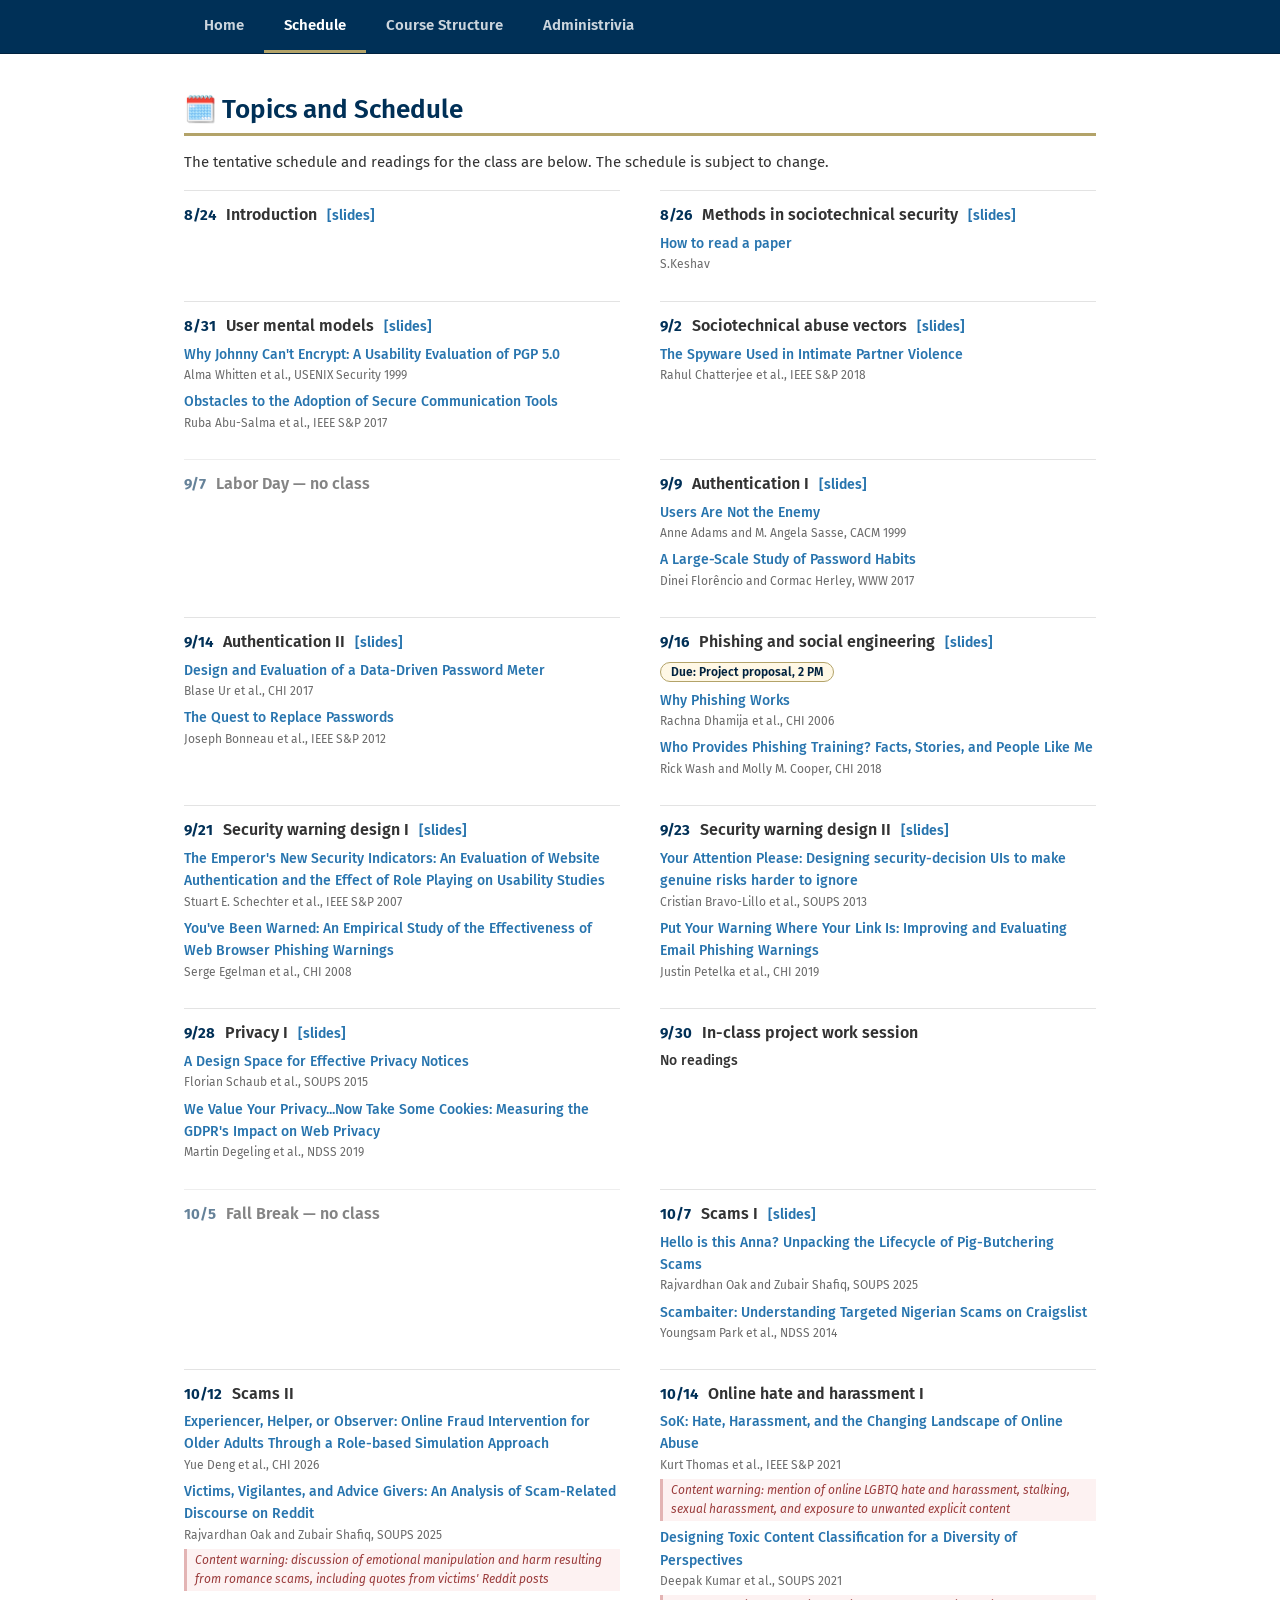
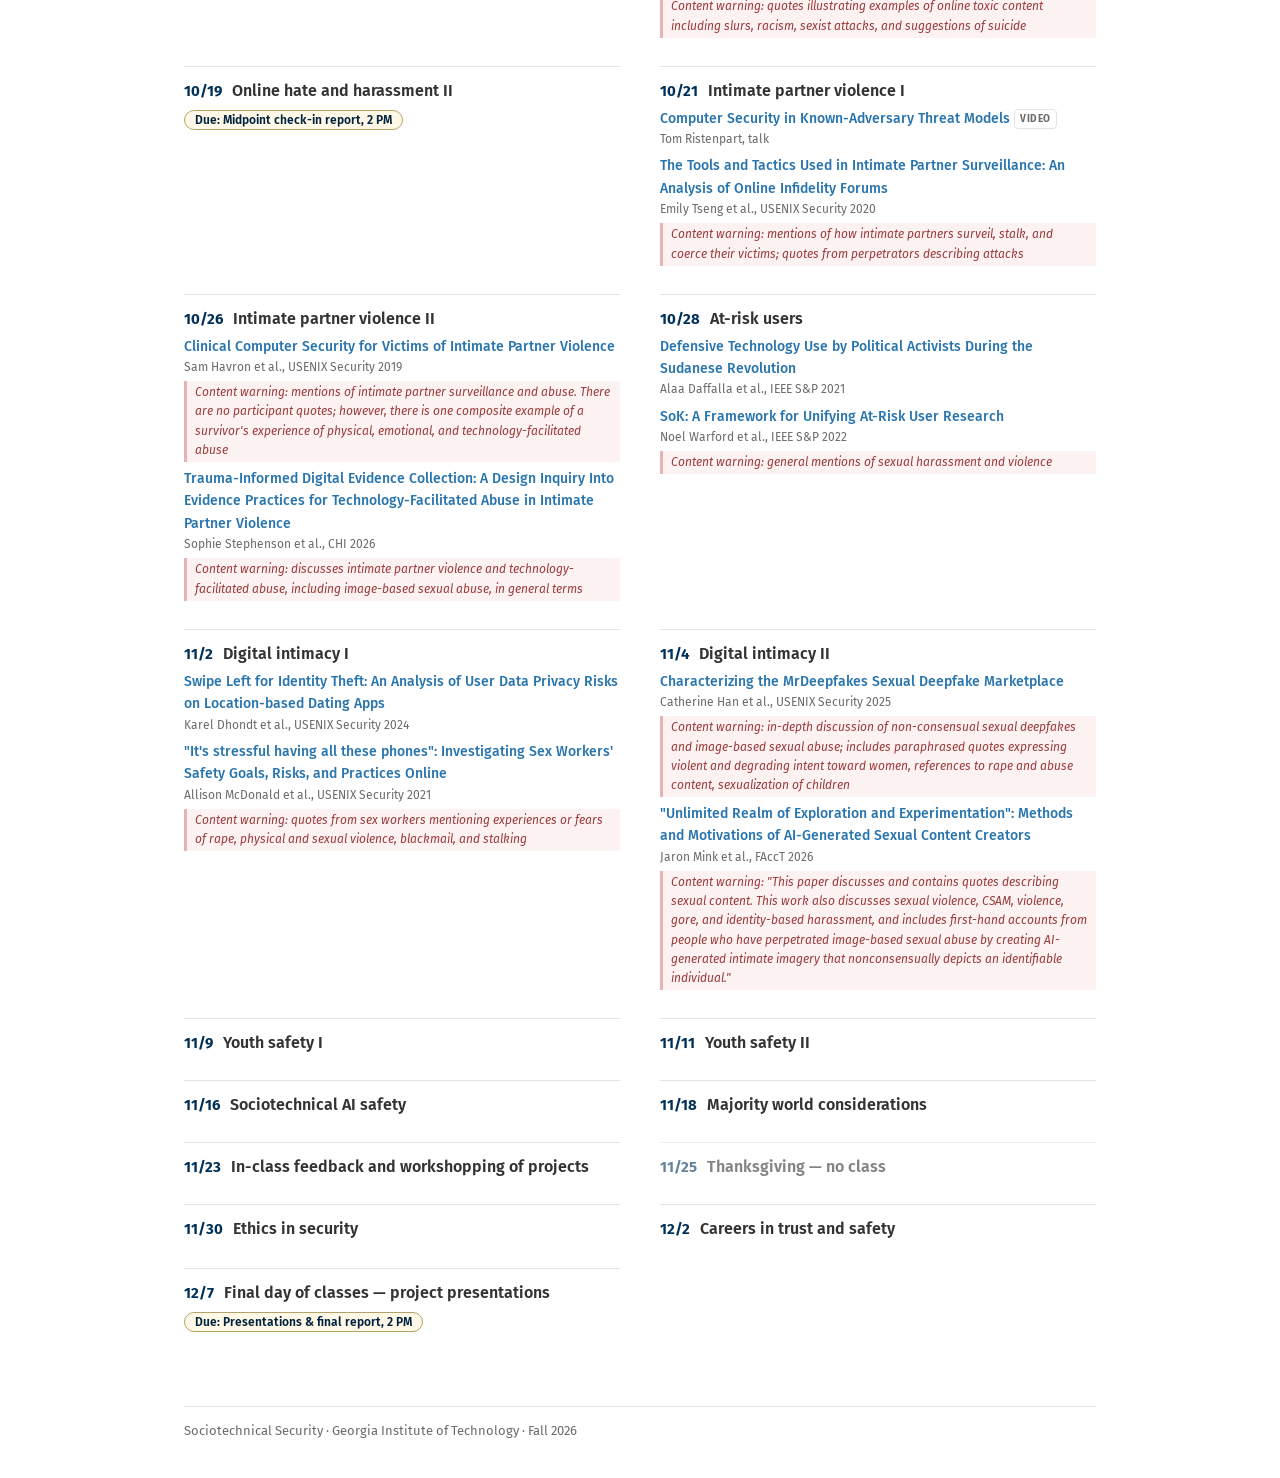
==== schedule.html @ 23e9b512 "content warnings" ====
<!DOCTYPE html>
<html lang="en">
<head>
  <meta charset="utf-8">
  <meta name="viewport" content="width=device-width, initial-scale=1, shrink-to-fit=no">
  <link rel="preconnect" href="https://fonts.googleapis.com">
  <link href="https://fonts.googleapis.com/css?family=Fira+Sans:300,400,500,600,700" rel="stylesheet">
  <link rel="stylesheet" href="css/style.css">
  <title>Schedule — Sociotechnical Security</title>
</head>
<body>

  <nav class="toolbar">
    <div class="toolbar-inner">
      <a class="tab" href="index.html">Home</a>
      <a class="tab active" href="schedule.html">Schedule</a>
      <a class="tab" href="structure.html">Course Structure</a>
      <a class="tab" href="admin.html">Administrivia</a>
    </div>
  </nav>

  <div class="container">

    <h2>🗓️ Topics and Schedule</h2>
    <p>The tentative schedule and readings for the class are below. The schedule is subject to change.</p>

    <div class="schedule">

      <div class="day">
        <div class="day-header">
          <span class="day-date">8/24</span>
          <span class="day-topic">Introduction</span>
          <a class="slides-link" href="resources/slides/lecture1.pdf">[slides]</a>
        </div>
      </div>

      <div class="day">
        <div class="day-header">
          <span class="day-date">8/26</span>
          <span class="day-topic">Methods in sociotechnical security</span>
          <a class="slides-link" href="resources/slides/lecture2.pdf">[slides]</a>
        </div>
        <div class="reading">
          <p class="reading-title"><a href="https://web.stanford.edu/class/ee384m/Handouts/HowtoReadPaper.pdf">How to read a paper</a></p>
          <p class="reading-cite">S.Keshav</p>
        </div>
      </div>

      <div class="day">
        <div class="day-header">
          <span class="day-date">8/31</span>
          <span class="day-topic">User mental models</span>
          <a class="slides-link" href="resources/slides/lecture3.pdf">[slides]</a>
        </div>
        <div class="reading">
          <p class="reading-title"><a href = "https://www.usenix.org/legacy/events/sec99/full_papers/whitten/whitten_html/index.html">Why Johnny Can't Encrypt: A Usability Evaluation of PGP 5.0</a></p>
          <p class="reading-cite">Alma Whitten et al., USENIX Security 1999</p>
          <p class="reading-title"><a href="https://drive.google.com/file/d/1Dnenh4H2MJo-rdYOxteq2XGMi3TYXBfo/view?usp=drive_link">Obstacles to the Adoption of Secure Communication Tools</a></p>
          <p class="reading-cite">Ruba Abu-Salma et al., IEEE S&amp;P 2017</p>
          <!-- <p class="reading-title">Digital Technologies and Intimate Partner Violence: A Qualitative Analysis with Multiple Stakeholders</p>
          <p class="reading-cite">Diana Freed et al., CSCW 2017</p>
          <p class="reading-title">The Spyware Used in Intimate Partner Violence</p>
          <p class="reading-cite">Rahul Chatterjee et al., IEEE S&amp;P 2018</p> -->
        </div>
      </div>

      <div class="day">
        <div class="day-header">
          <span class="day-date">9/2</span>
          <span class="day-topic">Sociotechnical abuse vectors</span>
          <a class="slides-link" href="resources/slides/lecture4.pdf">[slides]</a>
        </div>
        <div class="reading">
          <p class="reading-title"><a href="https://pages.cs.wisc.edu/~chatterjee/papers/oakland18-ipvspyware.pdf">The Spyware Used in Intimate Partner Violence</a></p>
          <p class="reading-cite">Rahul Chatterjee et al., IEEE S&amp;P 2018</p>
          <!-- <p class="reading-title"><span class="optional-tag">Optional</span>Digital Technologies and Intimate Partner Violence: A Qualitative Analysis with Multiple Stakeholders</p>
          <p class="reading-cite">Diana Freed et al., CSCW 2017</p>
          <p class="reading-title"><span class="optional-tag">Optional</span>Placeholder Paper Title Goes Here</p>
          <p class="reading-cite">Author et al., Venue Year</p> -->
        </div>
      </div>

      <div class="day no-class">
        <div class="day-header">
          <span class="day-date">9/7</span>
          <span class="day-topic">Labor Day — no class</span>
        </div>
      </div>

      <div class="day">
        <div class="day-header">
          <span class="day-date">9/9</span>
          <span class="day-topic">Authentication I</span>
          <a class="slides-link" href="resources/slides/lecture5.pdf">[slides]</a>
        </div>
        <div class="reading">
          <p class="reading-title"><a href="https://discovery.ucl.ac.uk/id/eprint/20247/2/CACM%20FINAL.pdf">Users Are Not the Enemy</a></p>
          <p class="reading-cite">Anne Adams and M. Angela Sasse, CACM 1999</p>
          <p class="reading-title"><a href="https://drive.google.com/file/d/1KPTKxH3aS5FQrpQNEjyBHMF7d9QQlbf6/view?usp=sharing">A Large-Scale Study of Password Habits</a></p>
          <p class="reading-cite">Dinei Florêncio and Cormac Herley, WWW 2017</p>
        </div>
      </div>

      <div class="day">
        <div class="day-header">
          <span class="day-date">9/14</span>
          <span class="day-topic">Authentication II</span>
          <a class="slides-link" href="resources/slides/lecture6.pdf">[slides]</a>
        </div>
        <div class="reading">
          <p class="reading-title"><a href="https://drive.google.com/file/d/1sx40F_p-o_2YEDMJNhZ9s20k1vQdvZSP/view?usp=drive_link">Design and Evaluation of a Data-Driven Password Meter</a></p>
          <p class="reading-cite">Blase Ur et al., CHI 2017</p>
          <p class="reading-title"><a href="https://www.cl.cam.ac.uk/~fms27/papers/2012-BonneauHerOorSta-password.pdf">The Quest to Replace Passwords</a></p>
          <p class="reading-cite">Joseph Bonneau et al., IEEE S&amp;P 2012</p>
        </div>
      </div>

      <div class="day">
        <div class="day-header">
          <span class="day-date">9/16</span>
          <span class="day-topic">Phishing and social engineering</span>
          <a class="slides-link" href="resources/slides/lecture7.pdf">[slides]</a>
        </div>
        <span class="day-due">Due: Project proposal, 2 PM</span>
        <div class="reading">
          <p class="reading-title"><a href="https://css.csail.mit.edu/6.858/2018/readings/why_phishing_works.pdf">Why Phishing Works</a></p>
          <p class="reading-cite">Rachna Dhamija et al., CHI 2006</p>
          <p class="reading-title"><a href="https://rickwash.com/papers/phishing-stories.pdf">Who Provides Phishing Training? Facts, Stories, and People Like Me</a></p>
          <p class="reading-cite">Rick Wash and Molly M. Cooper, CHI 2018</p>
        </div>
      </div>

      <div class="day">
        <div class="day-header">
          <span class="day-date">9/21</span>
          <span class="day-topic">Security warning design I</span>
          <a class="slides-link" href="resources/slides/lecture8.pdf">[slides]</a>
        </div>
        <div class="reading">
          <p class="reading-title"><a href="https://commerce.net/wp-content/uploads/2012/04/The%20Emperors_New_Security_Indicators.pdf">The Emperor's New Security Indicators: An Evaluation of Website Authentication and the Effect of Role Playing on Usability Studies</a></p>
          <p class="reading-cite">Stuart E. Schechter et al., IEEE S&amp;P 2007</p>
          <p class="reading-title"><a href="https://www.cs.cmu.edu/~jasonh/publications/chi2008-active-warnings-study-final.pdf">You've Been Warned: An Empirical Study of the Effectiveness of Web Browser Phishing Warnings</a></p>
          <p class="reading-cite">Serge Egelman et al., CHI 2008</p>
        </div>
      </div>

      <div class="day">
        <div class="day-header">
          <span class="day-date">9/23</span>
          <span class="day-topic">Security warning design II</span>
          <a class="slides-link" href="resources/slides/lecture9.pdf">[slides]</a>
        </div>
        <div class="reading">
          <p class="reading-title"><a href="https://saranga.me/pubs/bravosoups2013.pdf">Your Attention Please: Designing security-decision UIs to make genuine risks harder to ignore</a></p>
          <p class="reading-cite">Cristian Bravo-Lillo et al., SOUPS 2013</p>
          <p class="reading-title"><a href="https://yixinzou.github.io/publications/pdf/chi2019-petelka.pdf">Put Your Warning Where Your Link Is: Improving and Evaluating Email Phishing Warnings</a></p>
          <p class="reading-cite">Justin Petelka et al., CHI 2019</p>
        </div>
      </div>

      <div class="day">
        <div class="day-header">
          <span class="day-date">9/28</span>
          <span class="day-topic">Privacy I</span>
          <a class="slides-link" href="resources/slides/lecture10.pdf">[slides]</a>
        </div>
        <div class="reading">
          <p class="reading-title"><a href="https://www.usenix.org/system/files/conference/soups2015/soups15-paper-schaub.pdf">A Design Space for Effective Privacy Notices</a></p>
          <p class="reading-cite">Florian Schaub et al., SOUPS 2015</p>
          <p class="reading-title"><a href="https://arxiv.org/pdf/1808.05096">We Value Your Privacy...Now Take Some Cookies: Measuring the GDPR's Impact on Web Privacy</a></p>
          <p class="reading-cite">Martin Degeling et al., NDSS 2019</p>
        </div>
      </div>

      <div class="day">
        <div class="day-header">
          <span class="day-date">9/30</span>
          <span class="day-topic">In-class project work session</span>
        </div>
        <div class="reading">
          <p class="reading-title">No readings</p>
        </div>
      </div>

      <div class="day no-class">
        <div class="day-header">
          <span class="day-date">10/5</span>
          <span class="day-topic">Fall Break — no class</span>
        </div>
      </div>

      <div class="day">
        <div class="day-header">
          <span class="day-date">10/7</span>
          <span class="day-topic">Scams I</span>
          <a class="slides-link" href="resources/slides/lecture12.pdf">[slides]</a>
        </div>
        <div class="reading">
          <p class="reading-title"><a href="https://www.usenix.org/system/files/soups2025-oak-butchering.pdf">Hello is this Anna? Unpacking the Lifecycle of Pig-Butchering Scams</a></p>
          <p class="reading-cite">Rajvardhan Oak and Zubair Shafiq, SOUPS 2025</p>
          <p class="reading-title"><a href="https://www.researchgate.net/profile/Markus-Jakobsson/publication/269196932_Scambaiter_Understanding_Targeted_Nigerian_Scams_on_Craigslist/links/5814cfe908aedc7d8963e9de/Scambaiter-Understanding-Targeted-Nigerian-Scams-on-Craigslist.pdf">Scambaiter: Understanding Targeted Nigerian Scams on Craigslist</a></p>
          <p class="reading-cite">Youngsam Park et al., NDSS 2014</p>
        </div>
      </div>

      <div class="day">
        <div class="day-header">
          <span class="day-date">10/12</span>
          <span class="day-topic">Scams II</span>
        </div>
        <div class="reading">
          <p class="reading-title"><a href="https://yixinzou.github.io/publications/pdf/chi2026a-deng.pdf">Experiencer, Helper, or Observer: Online Fraud Intervention for Older Adults Through a Role-based Simulation Approach</a></p>
          <p class="reading-cite">Yue Deng et al., CHI 2026</p>
          <p class="reading-title"><a href="https://www.usenix.org/system/files/soups2025-oak-discourse.pdf">Victims, Vigilantes, and Advice Givers: An Analysis of Scam-Related Discourse on Reddit</a></p>
          <p class="reading-cite">Rajvardhan Oak and Zubair Shafiq, SOUPS 2025</p>
          <p class="content-warning">Content warning: discussion of emotional manipulation and harm resulting from romance scams, including quotes from victims' Reddit posts</p>
        </div>
      </div>

      <div class="day">
        <div class="day-header">
          <span class="day-date">10/14</span>
          <span class="day-topic">Online hate and harassment I</span>
        </div>
        <div class="reading">
          <p class="reading-title"><a href="https://storage.googleapis.com/gweb-research2023-media/pubtools/5871.pdf">SoK: Hate, Harassment, and the Changing Landscape of Online Abuse</a></p>
          <p class="reading-cite">Kurt Thomas et al., IEEE S&amp;P 2021</p>
          <p class="content-warning">Content warning: mention of online LGBTQ hate and harassment, stalking, sexual harassment, and exposure to unwanted explicit content</p>
          <p class="reading-title"><a href="https://www.usenix.org/system/files/soups2021-kumar.pdf">Designing Toxic Content Classification for a Diversity of Perspectives</a></p>
          <p class="reading-cite">Deepak Kumar et al., SOUPS 2021</p>
          <p class="content-warning">Content warning: quotes illustrating examples of online toxic content including slurs, racism, sexist attacks, and suggestions of suicide</p>
        </div>
      </div>

      <div class="day">
        <div class="day-header">
          <span class="day-date">10/19</span>
          <span class="day-topic">Online hate and harassment II</span>
        </div>
        <span class="day-due">Due: Midpoint check-in report, 2 PM</span>
      </div>

      <div class="day">
        <div class="day-header">
          <span class="day-date">10/21</span>
          <span class="day-topic">Intimate partner violence I</span>
        </div>
        <div class="reading">
          <p class="reading-title"><a href="https://www.youtube.com/watch?v=kpOFW6FaZZM">Computer Security in Known-Adversary Threat Models</a> <span class="optional-tag">Video</span></p>
          <p class="reading-cite">Tom Ristenpart, talk</p>
          <p class="reading-title"><a href="https://www.rosiebellini.com/wp-content/uploads/2021/10/tools.pdf">The Tools and Tactics Used in Intimate Partner Surveillance: An Analysis of Online Infidelity Forums</a></p>
          <p class="reading-cite">Emily Tseng et al., USENIX Security 2020</p>
          <p class="content-warning">Content warning: mentions of how intimate partners surveil, stalk, and coerce their victims; quotes from perpetrators describing attacks</p>
        </div>
      </div>

      <div class="day">
        <div class="day-header">
          <span class="day-date">10/26</span>
          <span class="day-topic">Intimate partner violence II</span>
        </div>
        <div class="reading">
          <p class="reading-title"><a href="https://www.usenix.org/system/files/sec19-havron.pdf">Clinical Computer Security for Victims of Intimate Partner Violence</a></p>
          <p class="reading-cite">Sam Havron et al., USENIX Security 2019</p>
          <p class="content-warning">Content warning: mentions of intimate partner surveillance and abuse. There are no participant quotes; however, there is one composite example of a survivor's experience of physical, emotional, and technology-facilitated abuse</p>
          <p class="reading-title"><a href="https://dl.acm.org/doi/epdf/10.1145/3772318.3790296">Trauma-Informed Digital Evidence Collection: A Design Inquiry Into Evidence Practices for Technology-Facilitated Abuse in Intimate Partner Violence</a></p>
          <p class="reading-cite">Sophie Stephenson et al., CHI 2026</p>
          <p class="content-warning">Content warning: discusses intimate partner violence and technology-facilitated abuse, including image-based sexual abuse, in general terms</p>
        </div>
      </div>

      <div class="day">
        <div class="day-header">
          <span class="day-date">10/28</span>
          <span class="day-topic">At-risk users</span>
        </div>
        <div class="reading">
          <p class="reading-title"><a href="https://homes.cs.washington.edu/~yoshi/papers/daffalla-simko-activism.pdf">Defensive Technology Use by Political Activists During the Sudanese Revolution</a></p>
          <p class="reading-cite">Alaa Daffalla et al., IEEE S&amp;P 2021</p>
          <p class="reading-title"><a href="https://ieeexplore.ieee.org/stamp/stamp.jsp?tp=&arnumber=9833643">SoK: A Framework for Unifying At-Risk User Research</a></p>
          <p class="reading-cite">Noel Warford et al., IEEE S&amp;P 2022</p>
          <p class="content-warning">Content warning: general mentions of sexual harassment and violence</p>
        </div>
      </div>

      <div class="day">
        <div class="day-header">
          <span class="day-date">11/2</span>
          <span class="day-topic">Digital intimacy I</span>
        </div>
        <div class="reading">
          <p class="reading-title"><a href="https://www.usenix.org/system/files/usenixsecurity24-dhondt.pdf">Swipe Left for Identity Theft: An Analysis of User Data Privacy Risks on Location-based Dating Apps</a></p>
          <p class="reading-cite">Karel Dhondt et al., USENIX Security 2024</p>
          <p class="reading-title"><a href="https://www.usenix.org/system/files/sec21-mcdonald.pdf">&quot;It's stressful having all these phones&quot;: Investigating Sex Workers' Safety Goals, Risks, and Practices Online</a></p>
          <p class="reading-cite">Allison McDonald et al., USENIX Security 2021</p>
          <p class="content-warning">Content warning: quotes from sex workers mentioning experiences or fears of rape, physical and sexual violence, blackmail, and stalking</p>
        </div>
      </div>

      <div class="day">
        <div class="day-header">
          <span class="day-date">11/4</span>
          <span class="day-topic">Digital intimacy II</span>
        </div>
        <div class="reading">
          <p class="reading-title"><a href="https://www.usenix.org/system/files/usenixsecurity25-han.pdf">Characterizing the MrDeepfakes Sexual Deepfake Marketplace</a></p>
          <p class="reading-cite">Catherine Han et al., USENIX Security 2025</p>
          <p class="content-warning">Content warning: in-depth discussion of non-consensual sexual deepfakes and image-based sexual abuse; includes paraphrased quotes expressing violent and degrading intent toward women, references to rape and abuse content, sexualization of children</p>
          <p class="reading-title"><a href="https://dl.acm.org/doi/epdf/10.1145/3805689.3812314">&quot;Unlimited Realm of Exploration and Experimentation&quot;: Methods and Motivations of AI-Generated Sexual Content Creators</a></p>
          <p class="reading-cite">Jaron Mink et al., FAccT 2026</p>
          <p class="content-warning">Content warning: "This paper discusses and contains quotes describing sexual content. This work also discusses sexual violence, CSAM, violence, gore, and identity-based harassment, and includes first-hand accounts from people who have perpetrated image-based sexual abuse by creating AI-generated intimate imagery that nonconsensually depicts an identifiable individual."</p>
        </div>
      </div>

      <div class="day">
        <div class="day-header">
          <span class="day-date">11/9</span>
          <span class="day-topic">Youth safety I</span>
        </div>
      </div>

      <div class="day">
        <div class="day-header">
          <span class="day-date">11/11</span>
          <span class="day-topic">Youth safety II</span>
        </div>
      </div>

      <div class="day">
        <div class="day-header">
          <span class="day-date">11/16</span>
          <span class="day-topic">Sociotechnical AI safety</span>
        </div>
      </div>

      <div class="day">
        <div class="day-header">
          <span class="day-date">11/18</span>
          <span class="day-topic">Majority world considerations</span>
        </div>
      </div>

      <div class="day">
        <div class="day-header">
          <span class="day-date">11/23</span>
          <span class="day-topic">In-class feedback and workshopping of projects</span>
        </div>
      </div>

      <div class="day no-class">
        <div class="day-header">
          <span class="day-date">11/25</span>
          <span class="day-topic">Thanksgiving — no class</span>
        </div>
      </div>

      <div class="day">
        <div class="day-header">
          <span class="day-date">11/30</span>
          <span class="day-topic">Ethics in security</span>
        </div>
        <div class="reading">
          <!-- <p class="reading-title">SoK: Safer Digital-Safety Research Involving At-Risk Users</p>
          <p class="reading-cite">IEEE S&amp;P 2024</p> -->
        </div>
      </div>

      <div class="day">
        <div class="day-header">
          <span class="day-date">12/2</span>
          <span class="day-topic">Careers in trust and safety</span>
        </div>
        <!-- <p class="reading-cite">Guest discussion: Reddit moderators, academics, who does what, and career paths in this space.</p> -->
      </div>

      <div class="day">
        <div class="day-header">
          <span class="day-date">12/7</span>
          <span class="day-topic">Final day of classes — project presentations</span>
        </div>
        <span class="day-due">Due: Presentations & final report, 2 PM</span>
      </div>

    </div>

    <footer>
      Sociotechnical Security &middot; Georgia Institute of Technology &middot; Fall 2026
    </footer>

  </div>
</body>
</html>
---- css/style.css ----
/* =========================================================================
   Sociotechnical Security — course site stylesheet
   Structure mirrors https://cs356.stanford.edu (Fira Sans, simple 2-col
   schedule grid). Colors follow Georgia Tech's brand palette instead of
   Stanford Cardinal.

   EDIT ME: everything you're likely to want to tweak is a CSS variable
   below in :root. Change a value there and it updates everywhere.
   ========================================================================= */

:root {
  /* --- Georgia Tech brand colors ---------------------------------------
     Official GT palette: Tech Gold #B3A369, Navy Blue #003057.
     https://brand.gatech.edu/our-look/colors                            */
  --gt-navy: #003057;
  --gt-navy-dark: #00223f;
  --gt-gold: #B3A369;
  --gt-gold-dark: #857a52;

  /* --- Semantic colors (change these to re-theme the whole site) ------ */
  --color-heading: var(--gt-navy);
  --color-subheading: #6b6b6b;
  --color-body: #333333;
  --color-muted: #6b6b6b;
  --color-link: #2774AE; 
  --color-link-hover: var(--gt-gold-dark);
  --color-accent: var(--gt-gold);
  --color-border: #e3e3e3;
  --color-background: #ffffff;
  --color-pill-bg: #fff8e6;
  --color-pill-border: var(--gt-gold);
  --color-pill-text: var(--gt-navy-dark);
  --color-warning-bg: #fdf2f2;
  --color-warning-border: #e3b4b4;
  --color-warning-text: #9a3b3b;

  /* --- Typography -------------------------------------------------------
     Swap the font-family here to change it site-wide.                   */
  --font-main: 'Fira Sans', -apple-system, BlinkMacSystemFont, 'Segoe UI', Helvetica, Arial, sans-serif;

  /* --- Layout ----------------------------------------------------------- */
  --page-max-width: 960px;
  --page-padding: 24px;
}

* {
  box-sizing: border-box;
}

html {
  scroll-behavior: smooth;
}

/* --- Top tab navigation --------------------------------------------------
   Sections of the site live on separate pages, linked from a tab bar
   pinned to the top of every page. Styled to match the navy/gold theme
   used everywhere else — see :root above to re-theme.                   */

.toolbar {
  width: 100%;
  background: var(--gt-navy);
  border-bottom: 1px solid var(--gt-navy-dark);
}

.toolbar-inner {
  max-width: var(--page-max-width);
  margin: 0 auto;
  padding: 0 var(--page-padding);
  display: flex;
  overflow-x: auto;
}

.tab {
  font-family: var(--font-main);
  font-weight: 600;
  font-size: 15px;
  color: rgba(255, 255, 255, 0.8);
  text-decoration: none;
  white-space: nowrap;
  padding: 16px 20px;
  border-bottom: 3px solid transparent;
}

.tab:hover {
  color: #ffffff;
  background: var(--gt-navy-dark);
  border-bottom-color: rgba(179, 163, 105, 0.5);
}

.tab.active {
  color: #ffffff;
  border-bottom-color: var(--color-accent);
}

body {
  margin: 0;
  padding: 0;
  font-family: var(--font-main);
  font-weight: 400;
  font-size: 14px;
  color: var(--color-body);
  background: var(--color-background);
}

.container {
  max-width: var(--page-max-width);
  margin: 0 auto;
  padding: 0 var(--page-padding);
}

/* --- Header ------------------------------------------------------------ */

h1 {
  font-family: var(--font-main);
  font-weight: 600;
  font-size: 36px;
  color: var(--color-heading);
  margin: 50px 0 0 0;
}

h3.subtitle {
  font-family: var(--font-main);
  font-weight: 400;
  font-size: 18px;
  color: var(--color-subheading);
  margin: 8px 0 25px 0;
}

.intro {
  font-size: 16px;
  line-height: 1.6;
  margin-bottom: 8px;
}

/* --- Section headings ---------------------------------------------------
   The colored rule under each h2 is the easiest visual "brand" element to
   restyle — change --color-accent above to change it everywhere.        */

h2 {
  font-family: var(--font-main);
  font-weight: 600;
  font-size: 26px;
  color: var(--color-heading);
  margin-top: 40px;
  margin-bottom: 14px;
  padding-bottom: 8px;
  border-bottom: 3px solid var(--color-accent);
}

/* --- Body text ----------------------------------------------------------- */

p {
  font-family: var(--font-main);
  font-weight: 400;
  font-size: 15px;
  line-height: 1.6;
  margin: 8px 0;
}

li {
  font-family: var(--font-main);
  font-weight: 400;
  font-size: 15px;
  line-height: 1.6;
  margin-bottom: 6px;
}

a {
  color: var(--color-link);
  text-decoration: none;
  border-bottom: 1px solid transparent;
}

a:hover {
  color: var(--color-link-hover);
  border-bottom-color: currentColor;
}

.doc-link {
  font-family: var(--font-main);
  font-weight: 400;
  font-size: 14px;
}

b, strong {
  color: var(--color-heading);
}

tt, code {
  background: #f4f4f4;
  padding: 2px 6px;
  border-radius: 3px;
  font-size: 14px;
}

/* --- Course info key/value rows ----------------------------------------- */

.info-row {
  padding: 4px 0;
}

.info-row b {
  margin-right: 4px;
}

.warning {
  color: var(--gt-navy-dark);
  font-weight: 500;
}

/* --- Topics & schedule grid ---------------------------------------------
   Two cards per row on wide screens, one per row on narrow screens.
   Each .day is one class session.                                       */

.schedule {
  display: grid;
  grid-template-columns: 1fr 1fr;
  gap: 8px 40px;
  margin-top: 16px;
}

.day {
  padding: 14px 0;
  border-top: 1px solid var(--color-border);
}

.day.no-class {
  opacity: 0.6;
}

.day-header {
  display: flex;
  align-items: baseline;
  gap: 10px;
  flex-wrap: wrap;
  margin-bottom: 6px;
}

.day-date {
  font-family: var(--font-main);
  font-weight: 700;
  font-size: 15px;
  color: var(--color-heading);
  white-space: nowrap;
}

.day-topic {
  font-family: var(--font-main);
  font-weight: 600;
  font-size: 16px;
  color: var(--color-body);
}

.day-due {
  display: inline-block;
  margin-top: 4px;
  padding: 2px 10px;
  font-size: 12px;
  font-weight: 600;
  color: var(--color-pill-text);
  background: var(--color-pill-bg);
  border: 1px solid var(--color-pill-border);
  border-radius: 999px;
}

.slides-link {
  font-size: 14px;
  font-weight: 600;
}

.reading {
  margin-top: 8px;
}

.reading-title {
  font-family: var(--font-main);
  font-weight: 500;
  font-size: 14px;
  margin: 6px 0 0 0;
  color: var(--color-body);
}

.reading-cite {
  font-size: 12px;
  color: var(--color-muted);
  margin: 0 0 4px 0;
}

.content-warning {
  font-size: 12px;
  font-style: italic;
  color: var(--color-warning-text);
  background: var(--color-warning-bg);
  border-left: 3px solid var(--color-warning-border);
  padding: 2px 8px;
  margin: 0 0 6px 0;
}

.optional-tag {
  display: inline-block;
  font-size: 10px;
  font-weight: 700;
  text-transform: uppercase;
  letter-spacing: 0.05em;
  color: var(--color-muted);
  border: 1px solid var(--color-border);
  border-radius: 4px;
  padding: 1px 5px;
  margin-right: 6px;
  vertical-align: middle;
}

/* --- Grading breakdown list ----------------------------------------------- */

.grading-item {
  padding-top: 10px;
  font-size: 16px;
}

.grading-item b {
  color: var(--color-heading);
}

/* --- Footer --------------------------------------------------------------- */

footer {
  margin: 60px 0 40px 0;
  padding-top: 16px;
  border-top: 1px solid var(--color-border);
  font-size: 13px;
  color: var(--color-muted);
}

/* --- Responsive ------------------------------------------------------------ */

@media (max-width: 700px) {
  .schedule {
    grid-template-columns: 1fr;
  }

  h1 {
    font-size: 28px;
  }

  h2 {
    font-size: 22px;
  }

  .tab {
    font-size: 14px;
    padding: 14px 14px;
  }
}
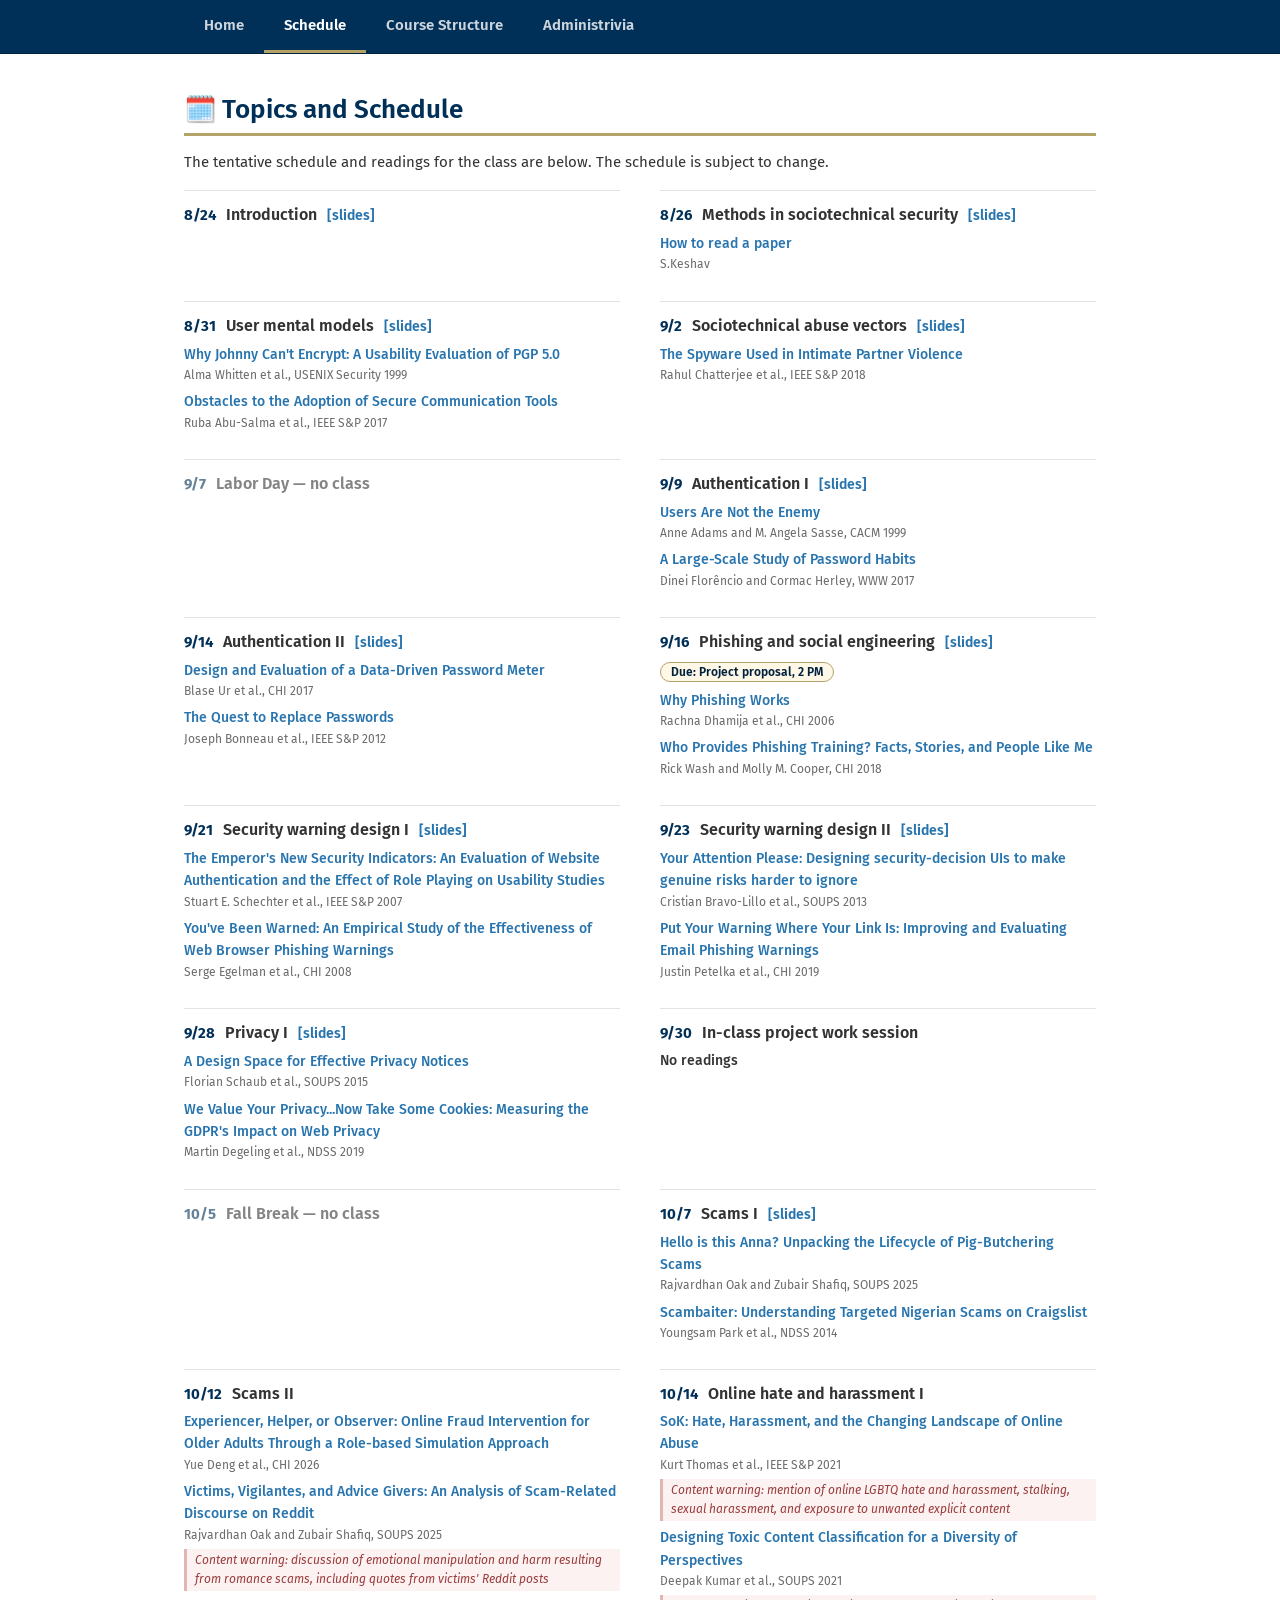
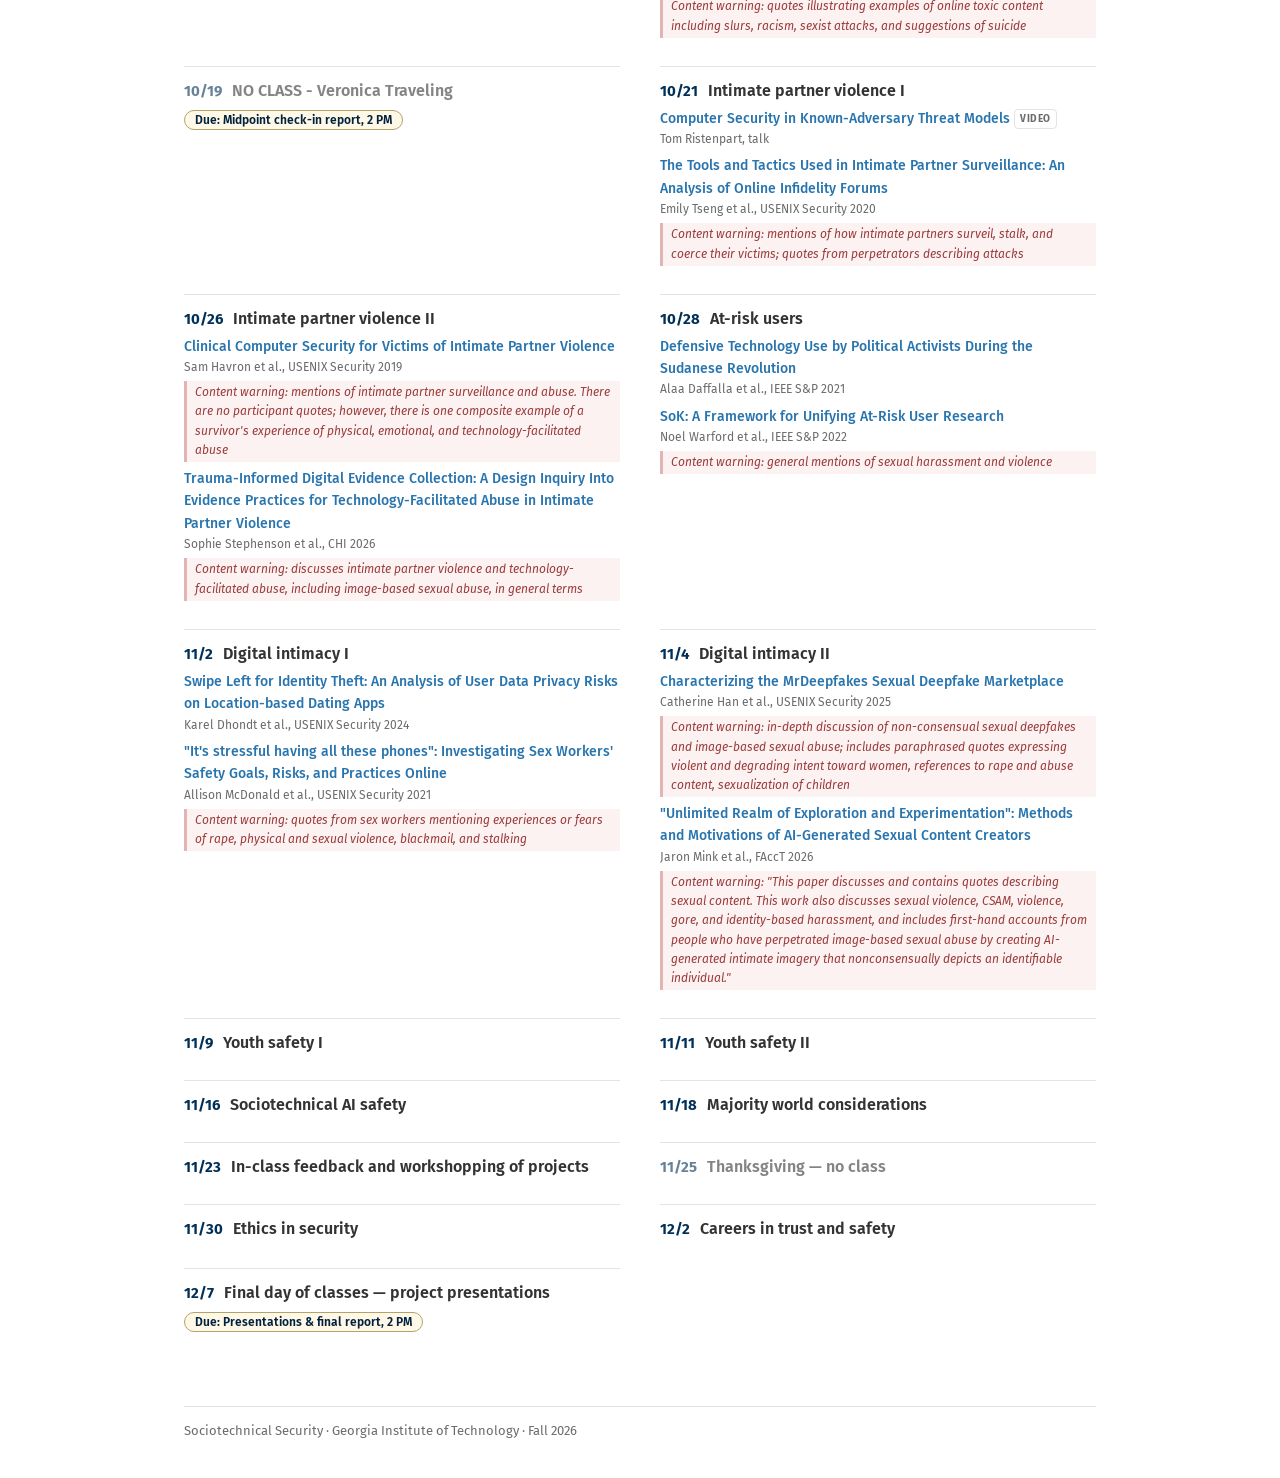
==== commit 29a705e3: "10/19" ====
--- a/schedule.html
+++ b/schedule.html
@@ -232,10 +232,10 @@
         </div>
       </div>
 
-      <div class="day">
+      <div class="day no-class">
         <div class="day-header">
           <span class="day-date">10/19</span>
-          <span class="day-topic">Online hate and harassment II</span>
+          <span class="day-topic">NO CLASS - Veronica Traveling</span>
         </div>
         <span class="day-due">Due: Midpoint check-in report, 2 PM</span>
       </div>
--- a/css/style.css
+++ b/css/style.css
@@ -224,7 +224,7 @@
   border-top: 1px solid var(--color-border);
 }
 
-.day.no-class {
+.day.no-class .day-header {
   opacity: 0.6;
 }
 
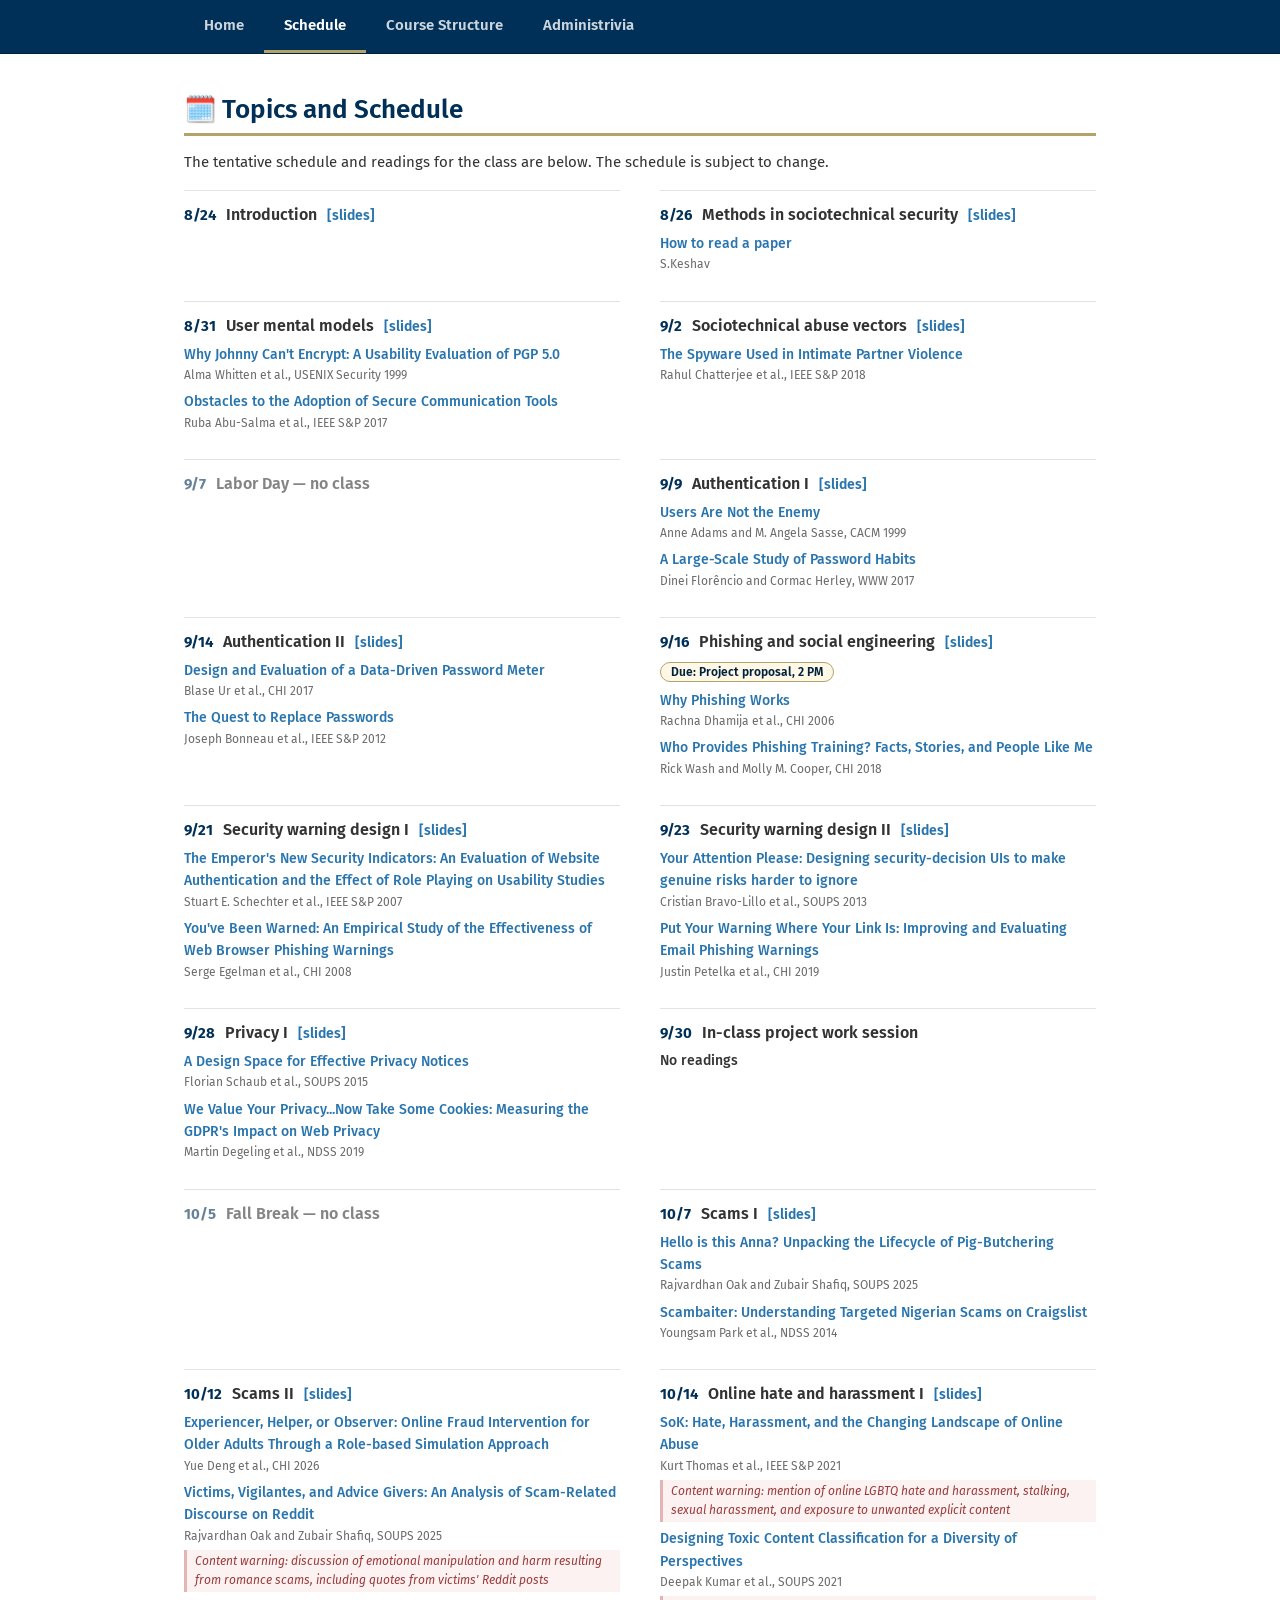
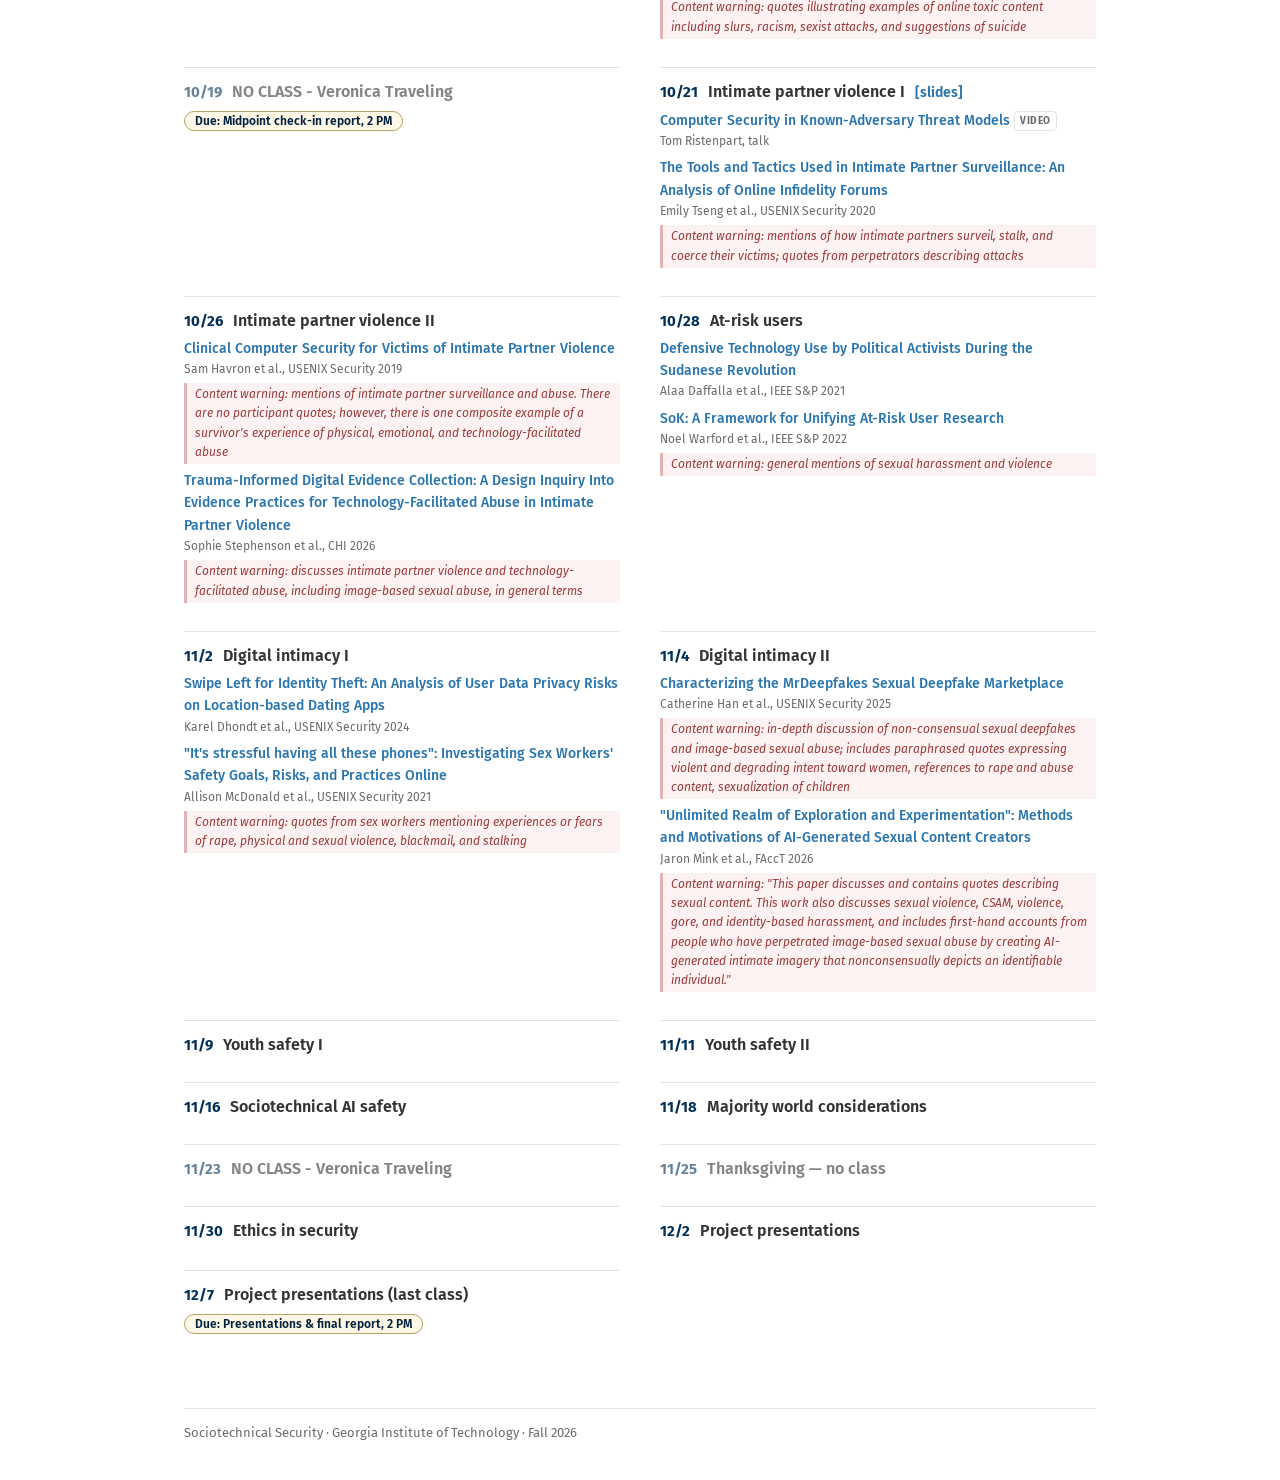
==== commit b2df2f75: "slides" ====
--- a/schedule.html
+++ b/schedule.html
@@ -207,6 +207,7 @@
         <div class="day-header">
           <span class="day-date">10/12</span>
           <span class="day-topic">Scams II</span>
+          <a class="slides-link" href="resources/slides/lecture13.pdf">[slides]</a>
         </div>
         <div class="reading">
           <p class="reading-title"><a href="https://yixinzou.github.io/publications/pdf/chi2026a-deng.pdf">Experiencer, Helper, or Observer: Online Fraud Intervention for Older Adults Through a Role-based Simulation Approach</a></p>
@@ -221,6 +222,7 @@
         <div class="day-header">
           <span class="day-date">10/14</span>
           <span class="day-topic">Online hate and harassment I</span>
+          <a class="slides-link" href="resources/slides/lecture14.pdf">[slides]</a>
         </div>
         <div class="reading">
           <p class="reading-title"><a href="https://storage.googleapis.com/gweb-research2023-media/pubtools/5871.pdf">SoK: Hate, Harassment, and the Changing Landscape of Online Abuse</a></p>
@@ -244,6 +246,7 @@
         <div class="day-header">
           <span class="day-date">10/21</span>
           <span class="day-topic">Intimate partner violence I</span>
+          <a class="slides-link" href="resources/slides/lecture15.pdf">[slides]</a>
         </div>
         <div class="reading">
           <p class="reading-title"><a href="https://www.youtube.com/watch?v=kpOFW6FaZZM">Computer Security in Known-Adversary Threat Models</a> <span class="optional-tag">Video</span></p>
@@ -340,10 +343,10 @@
         </div>
       </div>
 
-      <div class="day">
+      <div class="day no-class">
         <div class="day-header">
           <span class="day-date">11/23</span>
-          <span class="day-topic">In-class feedback and workshopping of projects</span>
+          <span class="day-topic">NO CLASS - Veronica Traveling</span>
         </div>
       </div>
 
@@ -368,7 +371,7 @@
       <div class="day">
         <div class="day-header">
           <span class="day-date">12/2</span>
-          <span class="day-topic">Careers in trust and safety</span>
+          <span class="day-topic">Project presentations</span>
         </div>
         <!-- <p class="reading-cite">Guest discussion: Reddit moderators, academics, who does what, and career paths in this space.</p> -->
       </div>
@@ -376,7 +379,7 @@
       <div class="day">
         <div class="day-header">
           <span class="day-date">12/7</span>
-          <span class="day-topic">Final day of classes — project presentations</span>
+          <span class="day-topic">Project presentations (last class)</span>
         </div>
         <span class="day-due">Due: Presentations & final report, 2 PM</span>
       </div>
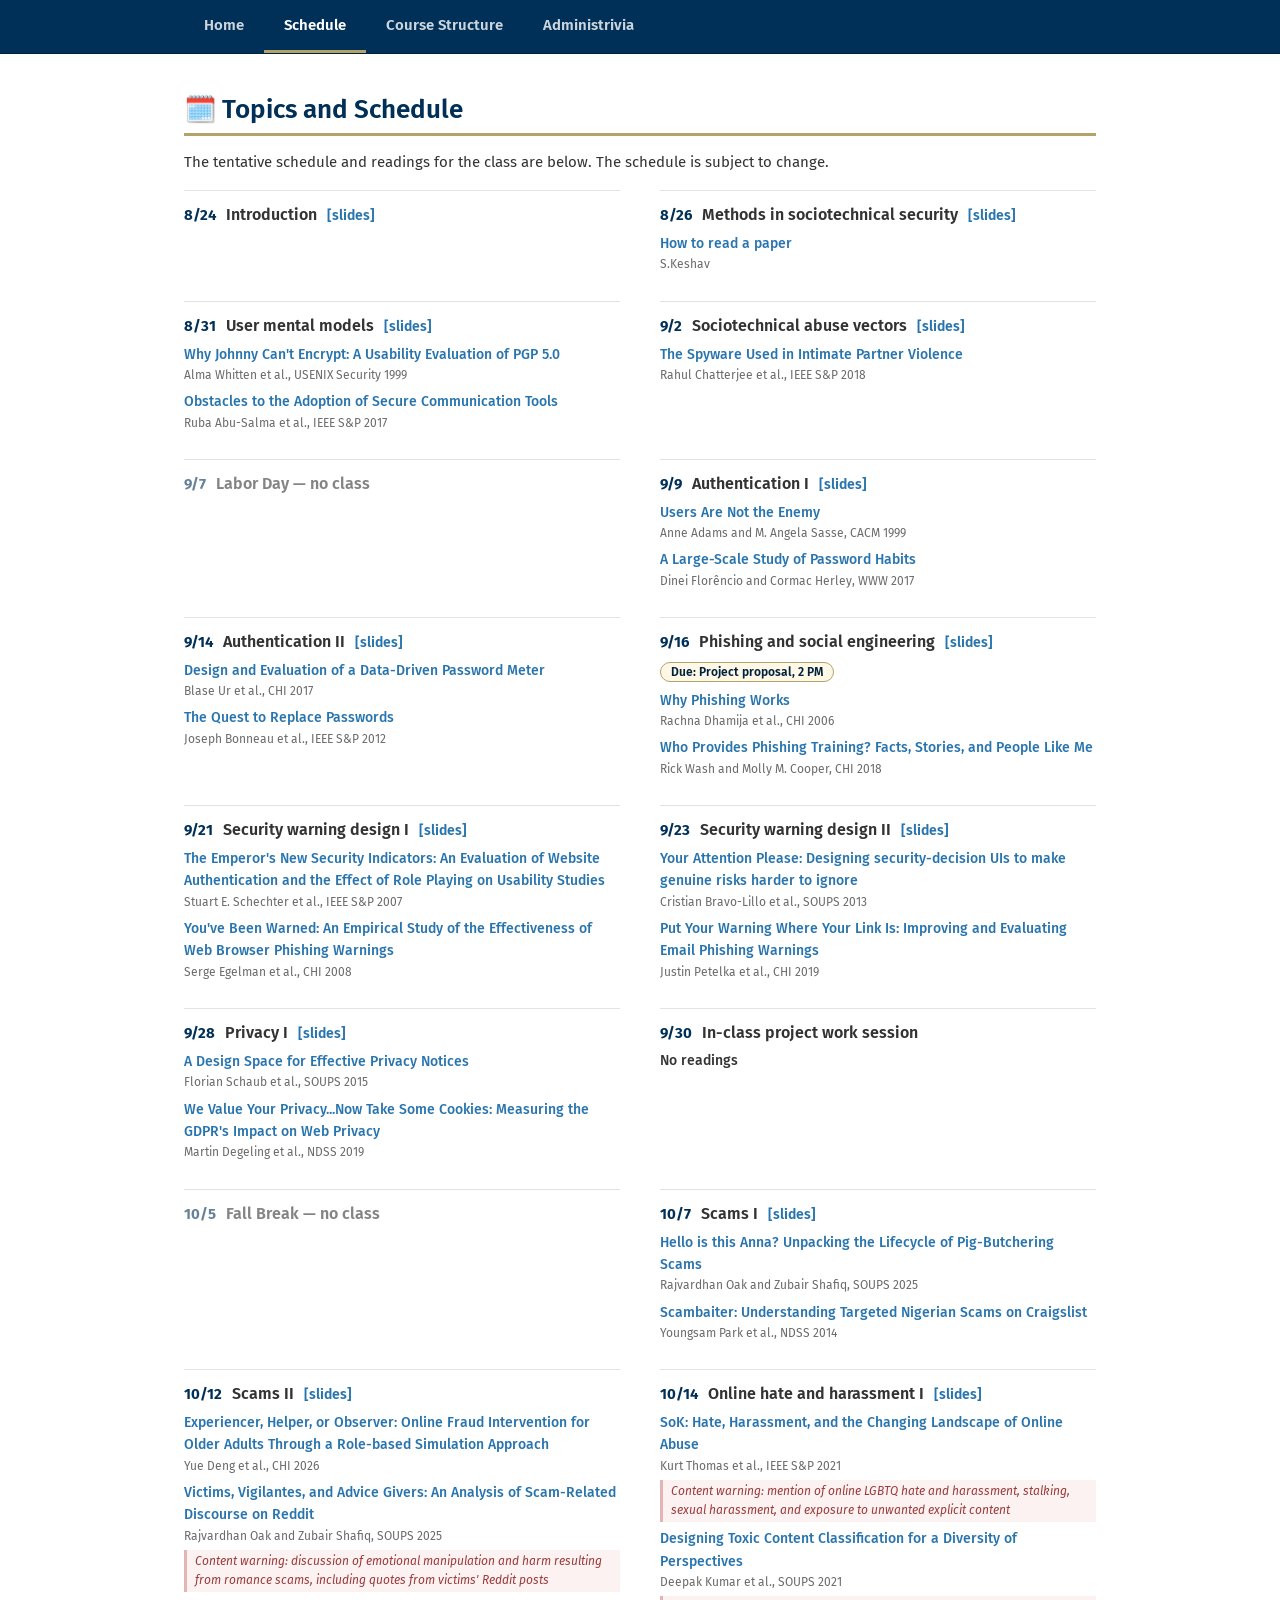
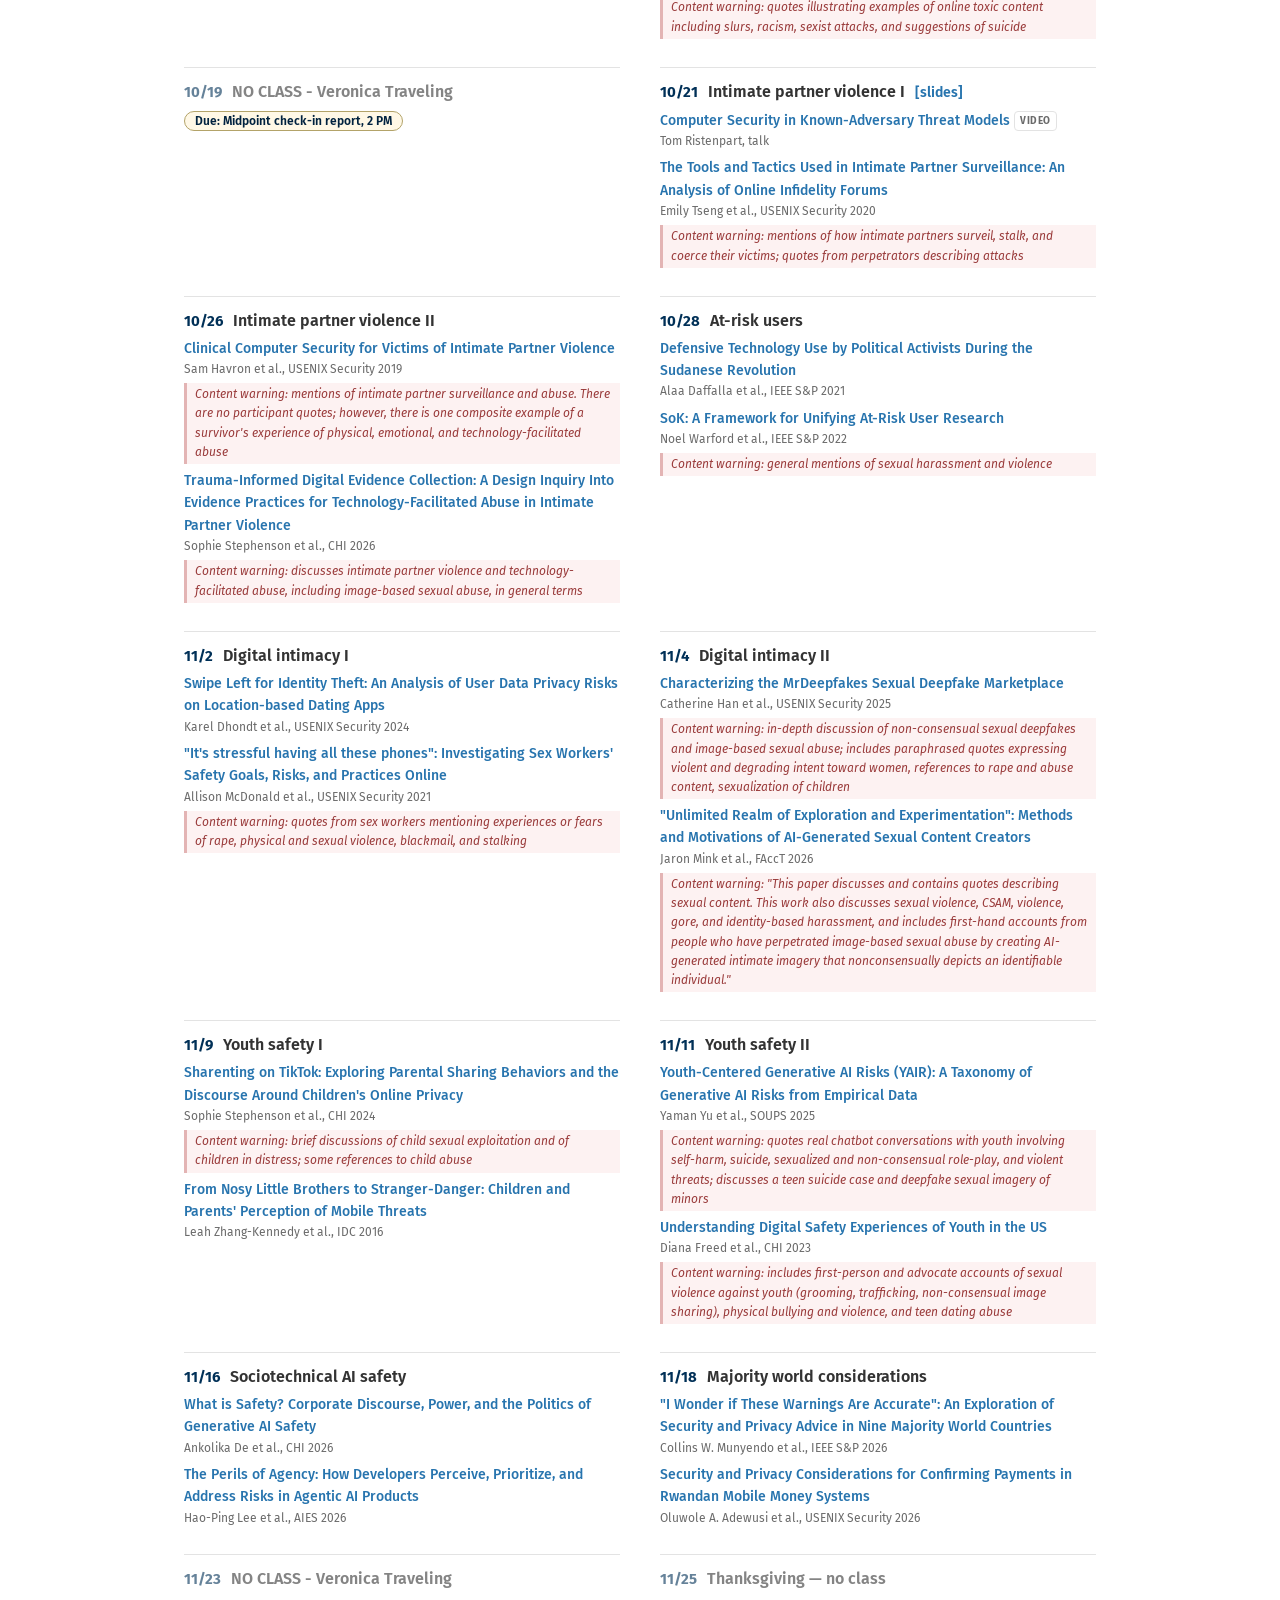
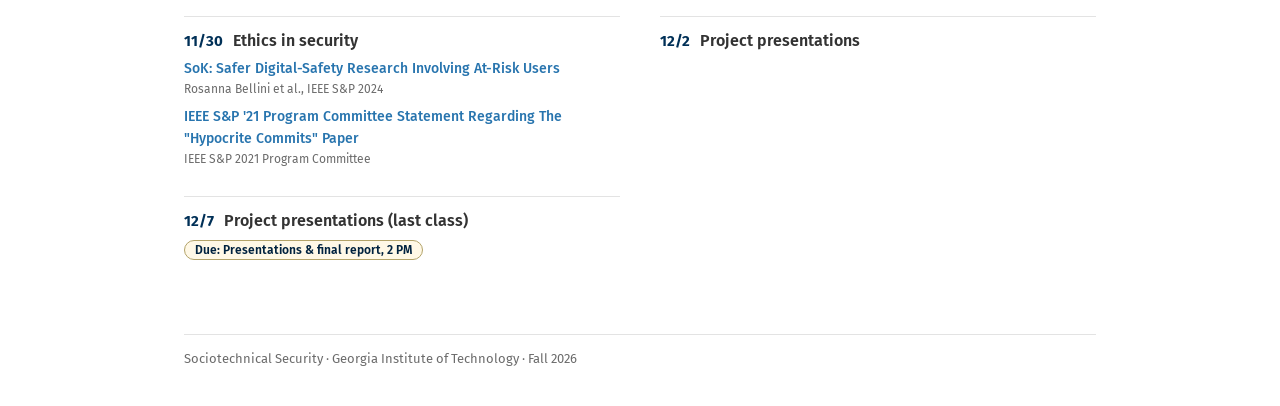
==== commit 70c9b1b5: "remaining readings" ====
--- a/schedule.html
+++ b/schedule.html
@@ -320,6 +320,13 @@
           <span class="day-date">11/9</span>
           <span class="day-topic">Youth safety I</span>
         </div>
+        <div class="reading">
+          <p class="reading-title"><a href="https://dl.acm.org/doi/pdf/10.1145/3613904.3642447">Sharenting on TikTok: Exploring Parental Sharing Behaviors and the Discourse Around Children's Online Privacy</a></p>
+          <p class="reading-cite">Sophie Stephenson et al., CHI 2024</p>
+          <p class="content-warning">Content warning: brief discussions of child sexual exploitation and of children in distress; some references to child abuse</p>
+          <p class="reading-title"><a href="https://dl.acm.org/doi/epdf/10.1145/2930674.2930716">From Nosy Little Brothers to Stranger-Danger: Children and Parents' Perception of Mobile Threats</a></p>
+          <p class="reading-cite">Leah Zhang-Kennedy et al., IDC 2016</p>
+        </div>
       </div>
 
       <div class="day">
@@ -327,6 +334,14 @@
           <span class="day-date">11/11</span>
           <span class="day-topic">Youth safety II</span>
         </div>
+        <div class="reading">
+          <p class="reading-title"><a href="https://yaman-yu.github.io/assets/papers/yair-taxonomy.pdf">Youth-Centered Generative AI Risks (YAIR): A Taxonomy of Generative AI Risks from Empirical Data</a></p>
+          <p class="reading-cite">Yaman Yu et al., SOUPS 2025</p>
+          <p class="content-warning">Content warning: quotes real chatbot conversations with youth involving self-harm, suicide, sexualized and non-consensual role-play, and violent threats; discusses a teen suicide case and deepfake sexual imagery of minors</p>
+          <p class="reading-title"><a href="https://dfreed.me/wp-content/uploads/2023/12/https_dl.acm_.org_doi_pdf_10.1145_3544548.pdf">Understanding Digital Safety Experiences of Youth in the US</a></p>
+          <p class="reading-cite">Diana Freed et al., CHI 2023</p>
+          <p class="content-warning">Content warning: includes first-person and advocate accounts of sexual violence against youth (grooming, trafficking, non-consensual image sharing), physical bullying and violence, and teen dating abuse</p>
+        </div>
       </div>
 
       <div class="day">
@@ -334,6 +349,12 @@
           <span class="day-date">11/16</span>
           <span class="day-topic">Sociotechnical AI safety</span>
         </div>
+        <div class="reading">
+          <p class="reading-title"><a href="https://yixinzou.github.io/publications/pdf/chi2026-de.pdf">What is Safety? Corporate Discourse, Power, and the Politics of Generative AI Safety</a></p>
+          <p class="reading-cite">Ankolika De et al., CHI 2026</p>
+          <p class="reading-title"><a href="https://sauvikdas.com/papers/73/serve">The Perils of Agency: How Developers Perceive, Prioritize, and Address Risks in Agentic AI Products</a></p>
+          <p class="reading-cite">Hao-Ping Lee et al., AIES 2026</p>
+        </div>
       </div>
 
       <div class="day">
@@ -341,6 +362,12 @@
           <span class="day-date">11/18</span>
           <span class="day-topic">Majority world considerations</span>
         </div>
+        <div class="reading">
+          <p class="reading-title"><a href="https://vrivera2017.github.io/docs/2026_Oakland_Security_Advice.pdf">&quot;I Wonder if These Warnings Are Accurate&quot;: An Exploration of Security and Privacy Advice in Nine Majority World Countries</a></p>
+          <p class="reading-cite">Collins W. Munyendo et al., IEEE S&amp;P 2026</p>
+          <p class="reading-title"><a href="https://www.blaseur.com/papers/sec26-momo.pdf">Security and Privacy Considerations for Confirming Payments in Rwandan Mobile Money Systems</a></p>
+          <p class="reading-cite">Oluwole A. Adewusi et al., USENIX Security 2026</p>
+        </div>
       </div>
 
       <div class="day no-class">
@@ -363,8 +390,10 @@
           <span class="day-topic">Ethics in security</span>
         </div>
         <div class="reading">
-          <!-- <p class="reading-title">SoK: Safer Digital-Safety Research Involving At-Risk Users</p>
-          <p class="reading-cite">IEEE S&amp;P 2024</p> -->
+          <p class="reading-title"><a href="https://oaklandsok.github.io/papers/bellini2024.pdf">SoK: Safer Digital-Safety Research Involving At-Risk Users</a></p>
+          <p class="reading-cite">Rosanna Bellini et al., IEEE S&amp;P 2024</p>
+          <p class="reading-title"><a href="https://www.ieee-security.org/TC/SP2021/downloads/2021_PC_Statement.pdf">IEEE S&amp;P '21 Program Committee Statement Regarding The &quot;Hypocrite Commits&quot; Paper</a></p>
+          <p class="reading-cite">IEEE S&amp;P 2021 Program Committee</p>
         </div>
       </div>
 
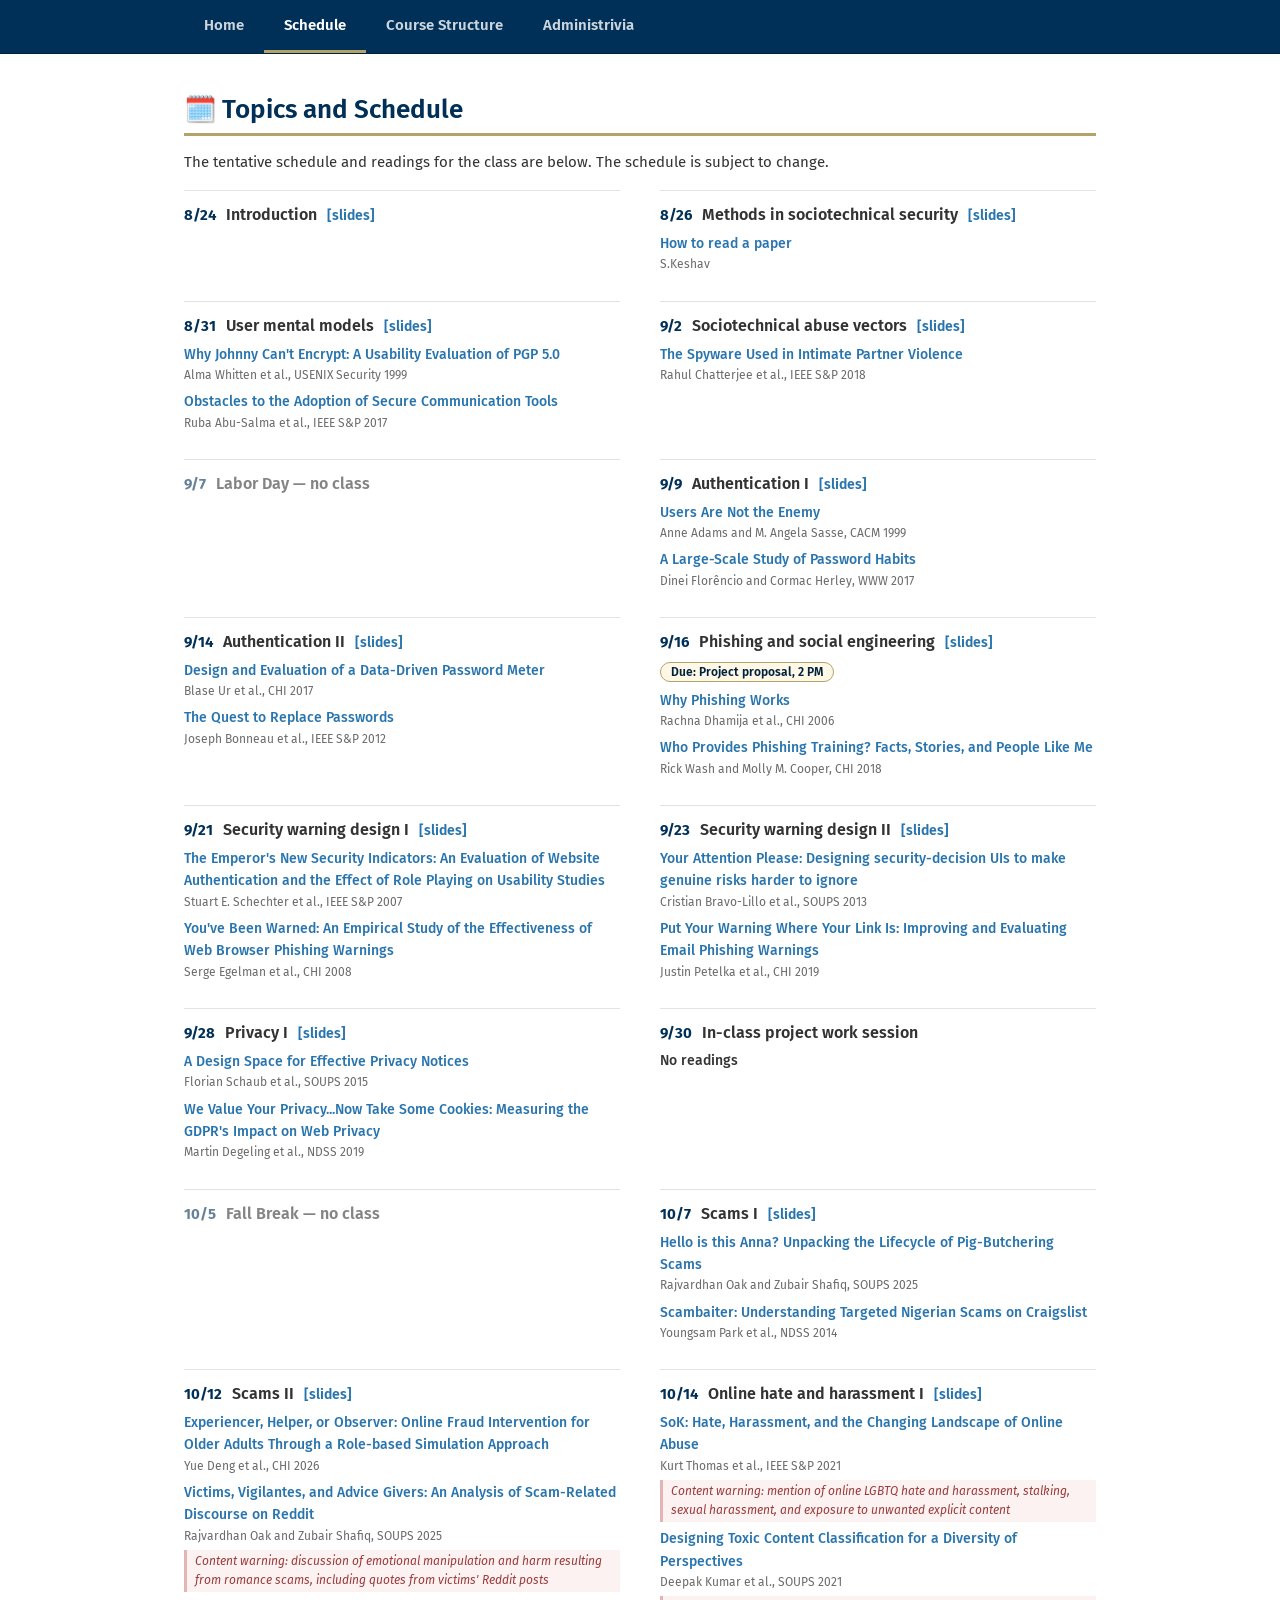
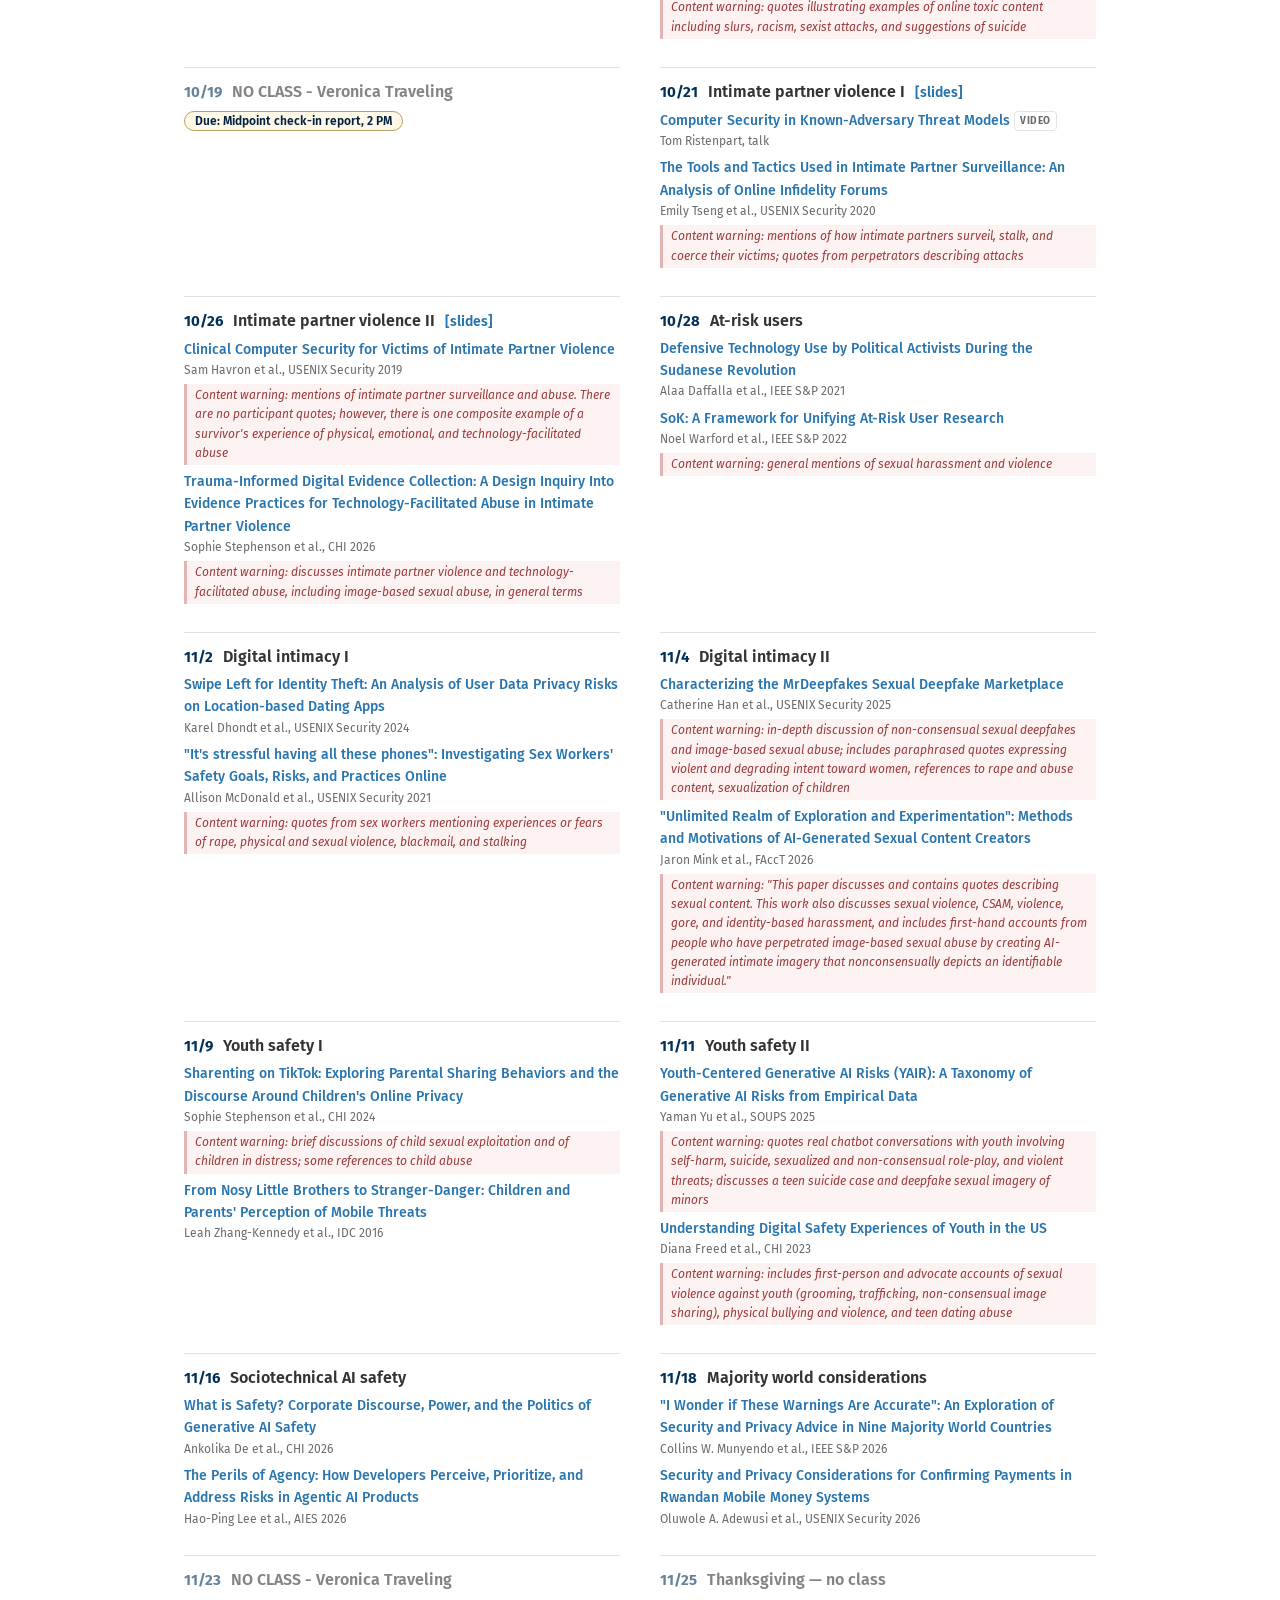
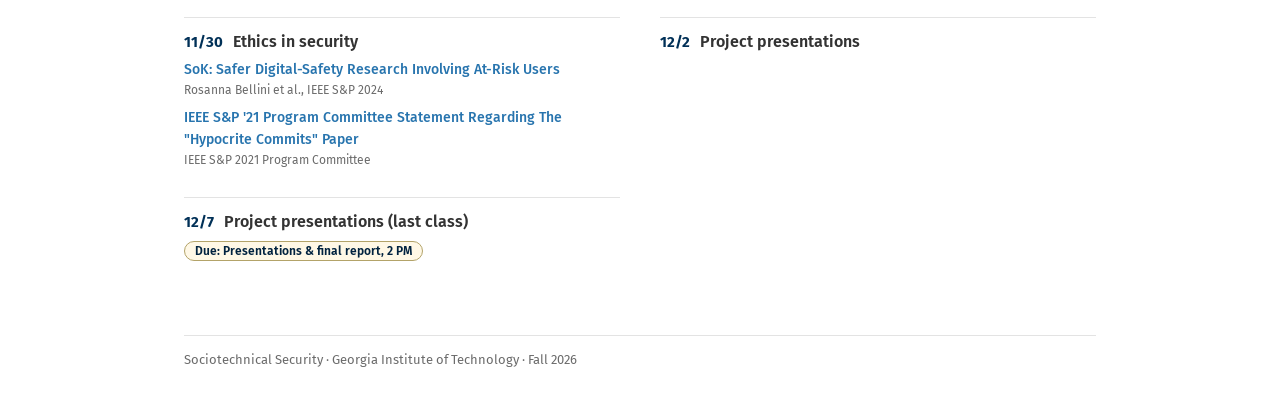
==== commit 3852c0b6: "adding l16 slides" ====
--- a/schedule.html
+++ b/schedule.html
@@ -261,6 +261,7 @@
         <div class="day-header">
           <span class="day-date">10/26</span>
           <span class="day-topic">Intimate partner violence II</span>
+          <a class="slides-link" href="resources/slides/lecture16.pdf">[slides]</a>
         </div>
         <div class="reading">
           <p class="reading-title"><a href="https://www.usenix.org/system/files/sec19-havron.pdf">Clinical Computer Security for Victims of Intimate Partner Violence</a></p>
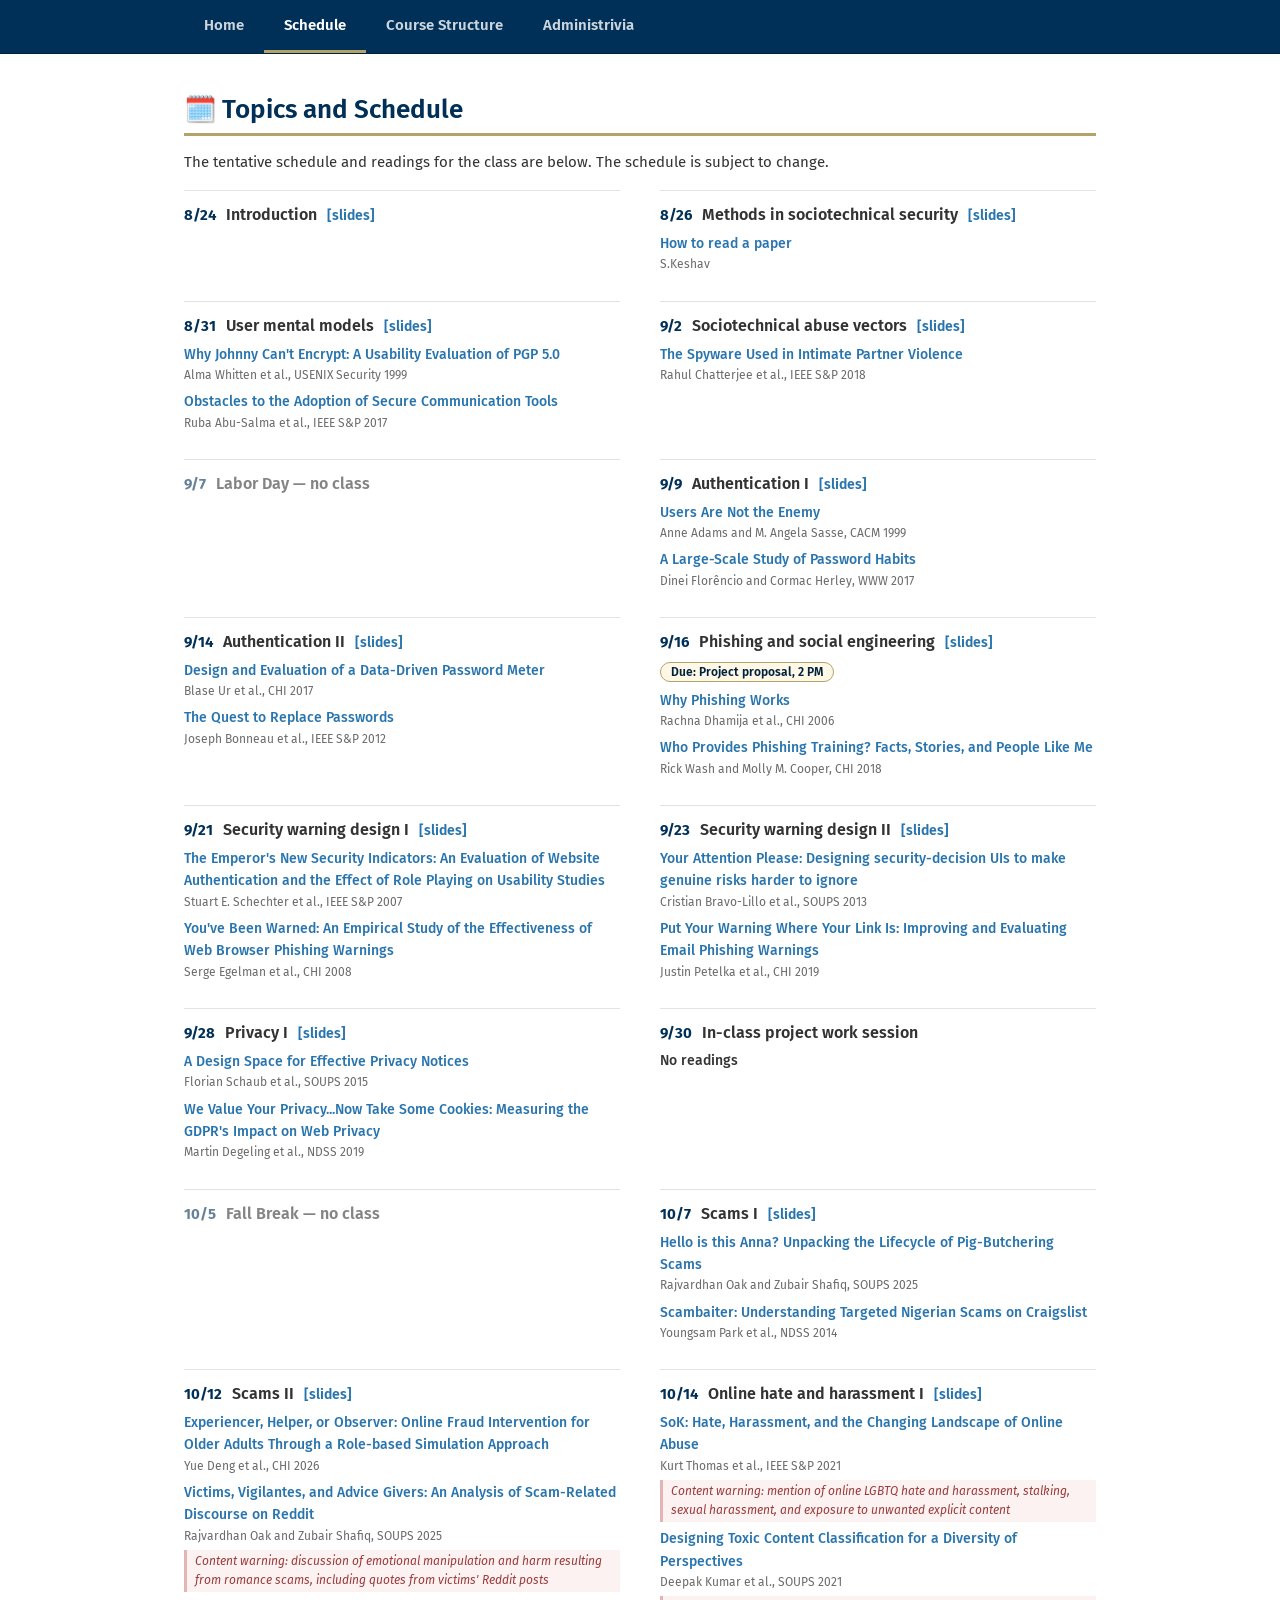
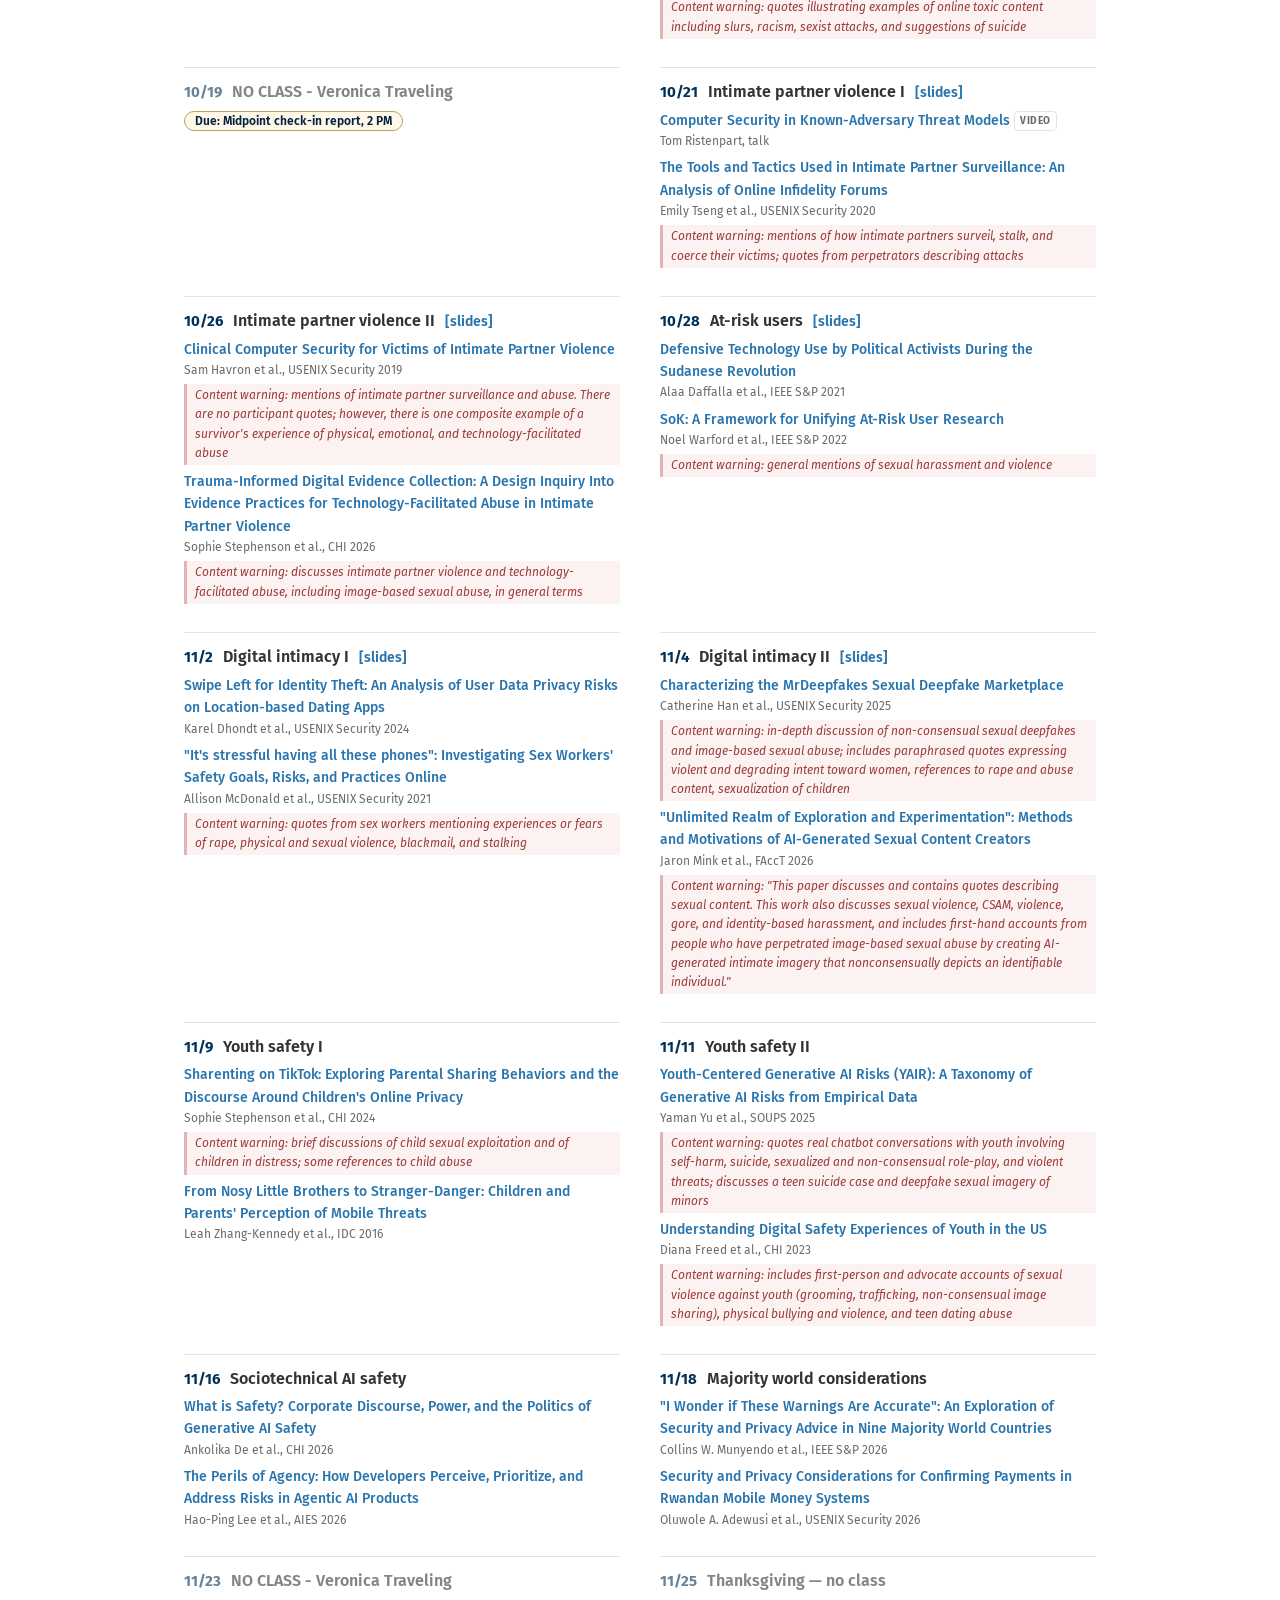
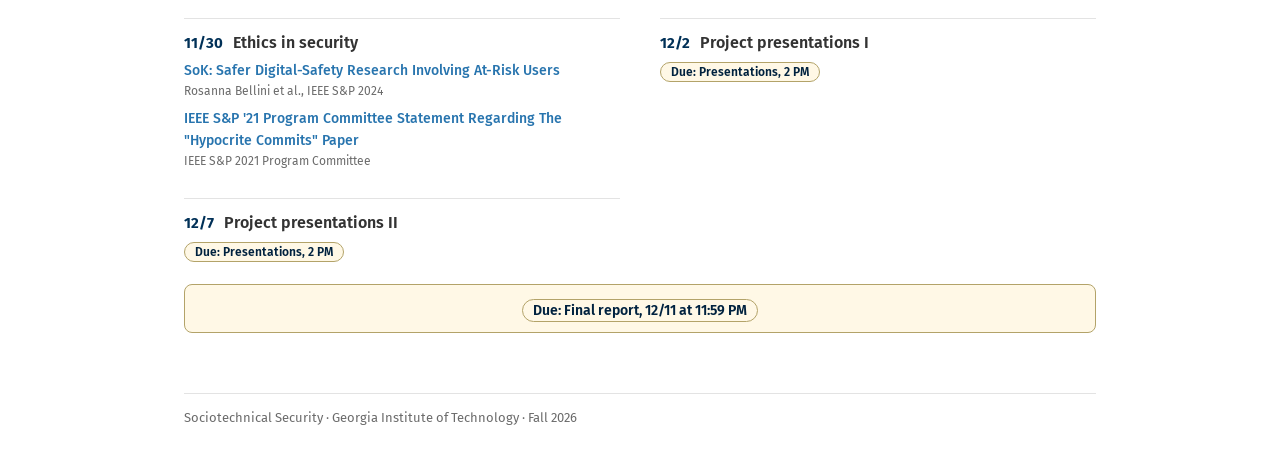
==== commit e606b22a: "slides" ====
--- a/schedule.html
+++ b/schedule.html
@@ -277,6 +277,7 @@
         <div class="day-header">
           <span class="day-date">10/28</span>
           <span class="day-topic">At-risk users</span>
+          <a class="slides-link" href="resources/slides/lecture17.pdf">[slides]</a>
         </div>
         <div class="reading">
           <p class="reading-title"><a href="https://homes.cs.washington.edu/~yoshi/papers/daffalla-simko-activism.pdf">Defensive Technology Use by Political Activists During the Sudanese Revolution</a></p>
@@ -291,6 +292,7 @@
         <div class="day-header">
           <span class="day-date">11/2</span>
           <span class="day-topic">Digital intimacy I</span>
+          <a class="slides-link" href="resources/slides/lecture18.pdf">[slides]</a>
         </div>
         <div class="reading">
           <p class="reading-title"><a href="https://www.usenix.org/system/files/usenixsecurity24-dhondt.pdf">Swipe Left for Identity Theft: An Analysis of User Data Privacy Risks on Location-based Dating Apps</a></p>
@@ -305,6 +307,7 @@
         <div class="day-header">
           <span class="day-date">11/4</span>
           <span class="day-topic">Digital intimacy II</span>
+          <a class="slides-link" href="resources/slides/lecture19.pdf">[slides]</a>
         </div>
         <div class="reading">
           <p class="reading-title"><a href="https://www.usenix.org/system/files/usenixsecurity25-han.pdf">Characterizing the MrDeepfakes Sexual Deepfake Marketplace</a></p>
@@ -401,17 +404,22 @@
       <div class="day">
         <div class="day-header">
           <span class="day-date">12/2</span>
-          <span class="day-topic">Project presentations</span>
-        </div>
+          <span class="day-topic">Project presentations I</span>
+        </div>
+        <span class="day-due">Due: Presentations, 2 PM</span>
         <!-- <p class="reading-cite">Guest discussion: Reddit moderators, academics, who does what, and career paths in this space.</p> -->
       </div>
 
       <div class="day">
         <div class="day-header">
           <span class="day-date">12/7</span>
-          <span class="day-topic">Project presentations (last class)</span>
-        </div>
-        <span class="day-due">Due: Presentations & final report, 2 PM</span>
+          <span class="day-topic">Project presentations II</span>
+        </div>
+        <span class="day-due">Due: Presentations, 2 PM</span>
+      </div>
+
+      <div class="day deadline-only">
+        <span class="day-due">Due: Final report, 12/11 at 11:59 PM</span>
       </div>
 
     </div>
--- a/css/style.css
+++ b/css/style.css
@@ -228,6 +228,20 @@
   opacity: 0.6;
 }
 
+.day.deadline-only {
+  grid-column: 1 / -1;
+  border-top: none;
+  background: var(--color-pill-bg);
+  border: 1px solid var(--color-pill-border);
+  border-radius: 8px;
+  padding: 10px 16px;
+  text-align: center;
+}
+
+.day.deadline-only .day-due {
+  font-size: 14px;
+}
+
 .day-header {
   display: flex;
   align-items: baseline;
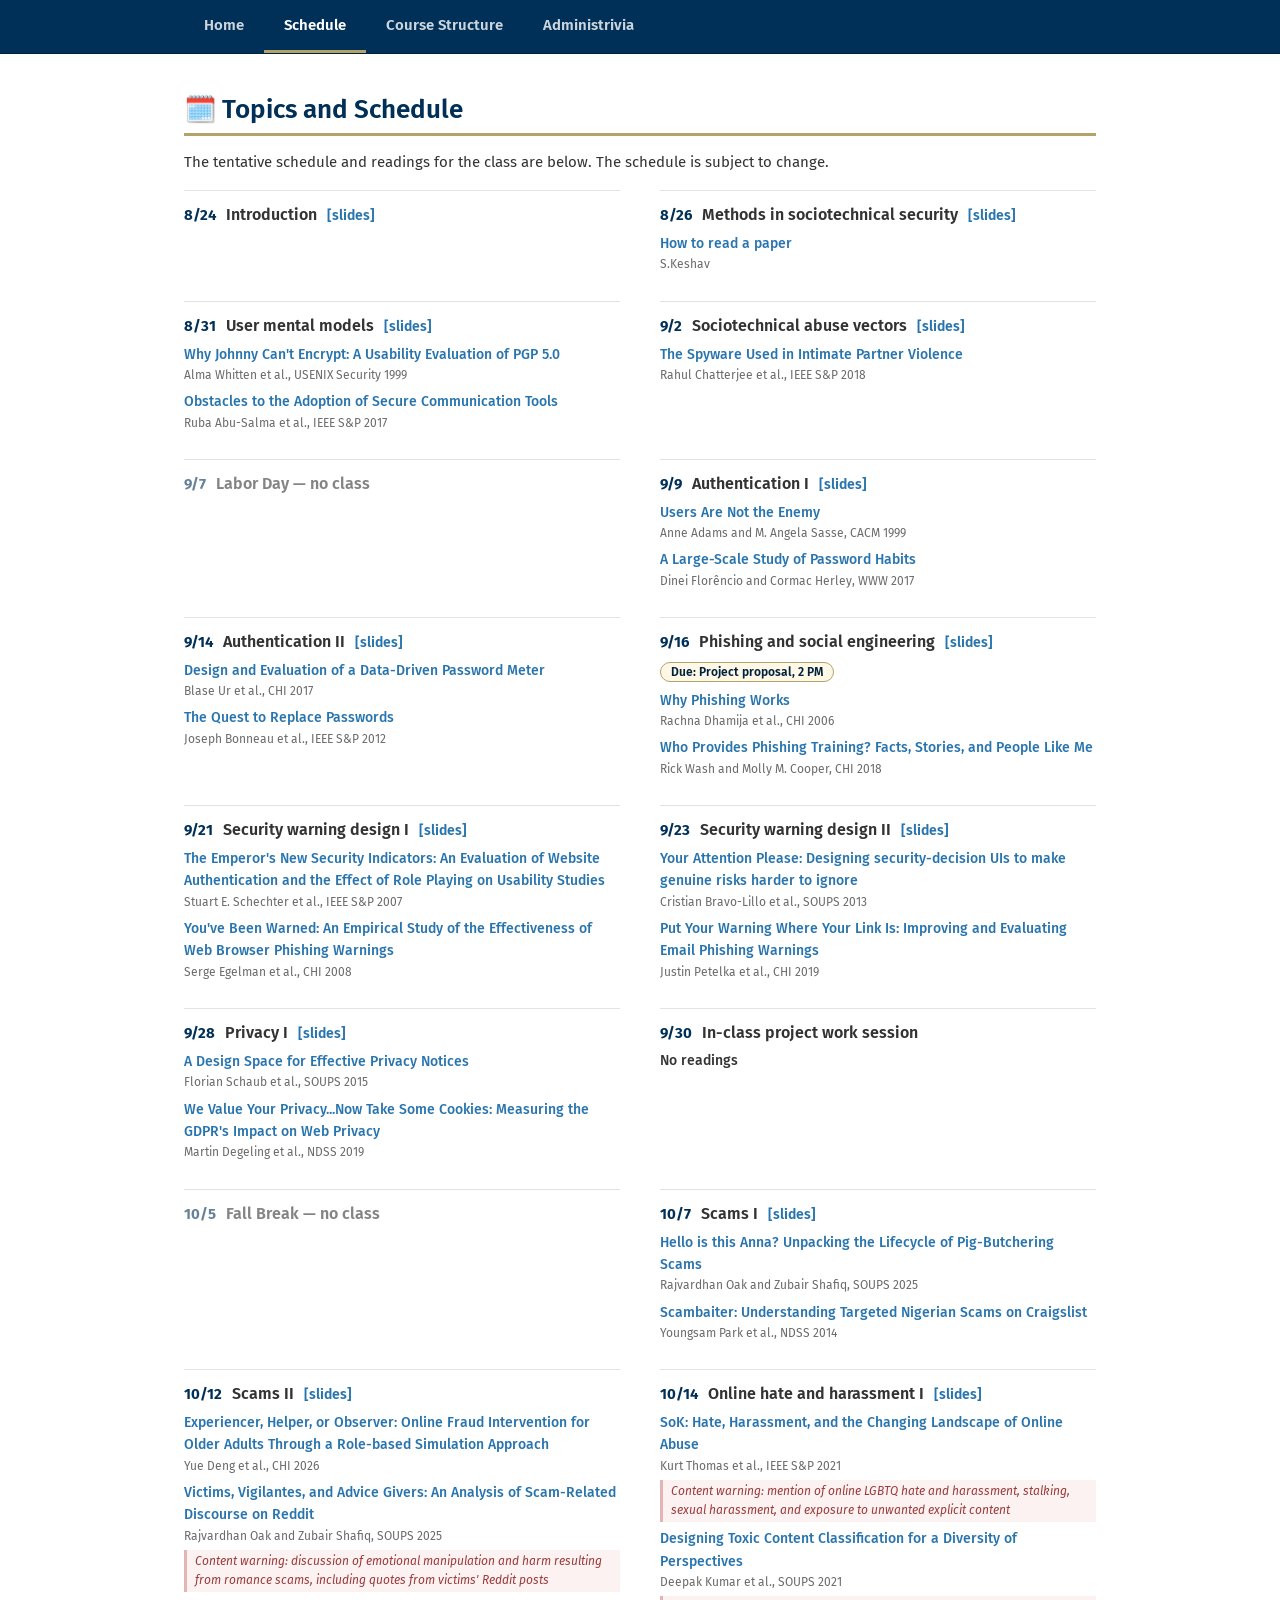
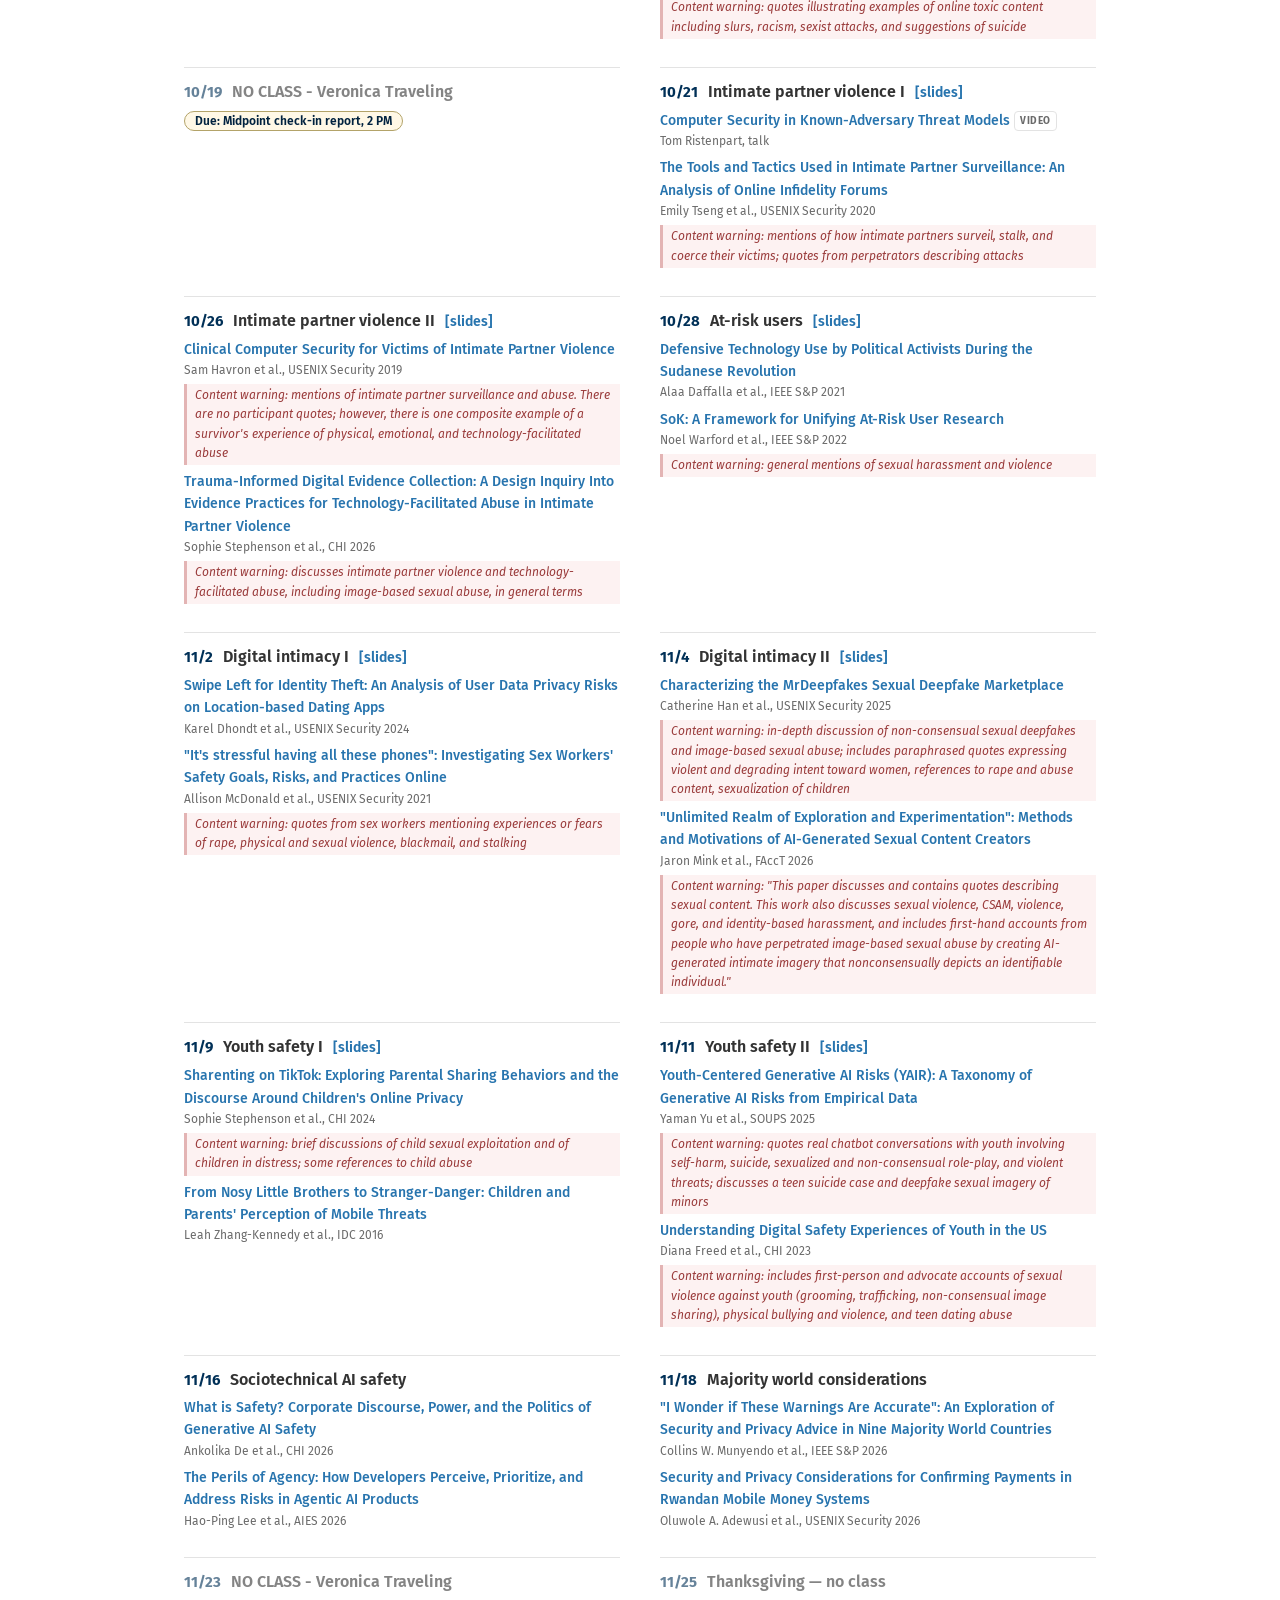
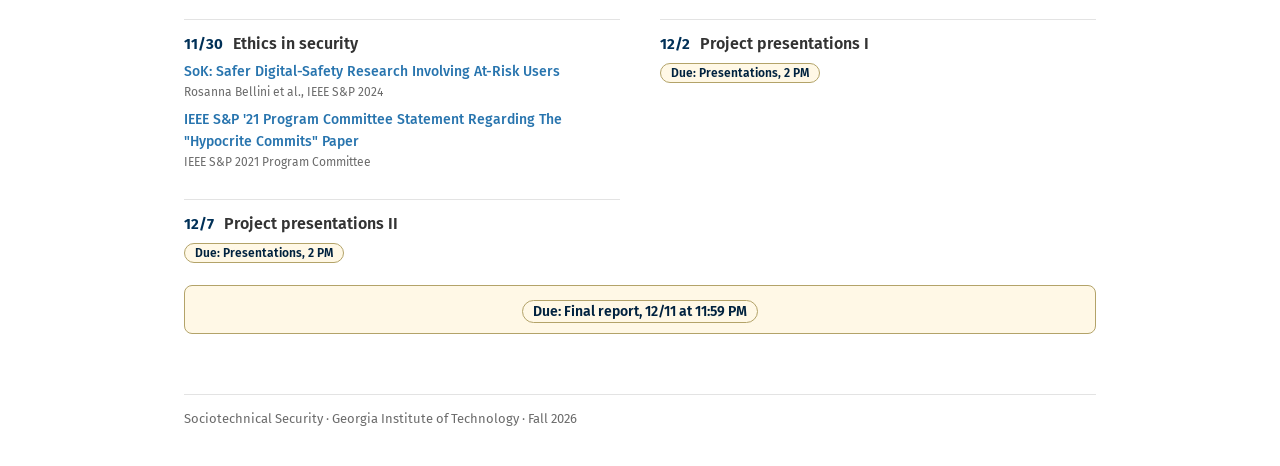
==== commit 31ef5150: "slides 20 and 21" ====
--- a/schedule.html
+++ b/schedule.html
@@ -323,6 +323,7 @@
         <div class="day-header">
           <span class="day-date">11/9</span>
           <span class="day-topic">Youth safety I</span>
+          <a class="slides-link" href="resources/slides/lecture20.pdf">[slides]</a>
         </div>
         <div class="reading">
           <p class="reading-title"><a href="https://dl.acm.org/doi/pdf/10.1145/3613904.3642447">Sharenting on TikTok: Exploring Parental Sharing Behaviors and the Discourse Around Children's Online Privacy</a></p>
@@ -337,6 +338,7 @@
         <div class="day-header">
           <span class="day-date">11/11</span>
           <span class="day-topic">Youth safety II</span>
+          <a class="slides-link" href="resources/slides/lecture21.pdf">[slides]</a>
         </div>
         <div class="reading">
           <p class="reading-title"><a href="https://yaman-yu.github.io/assets/papers/yair-taxonomy.pdf">Youth-Centered Generative AI Risks (YAIR): A Taxonomy of Generative AI Risks from Empirical Data</a></p>
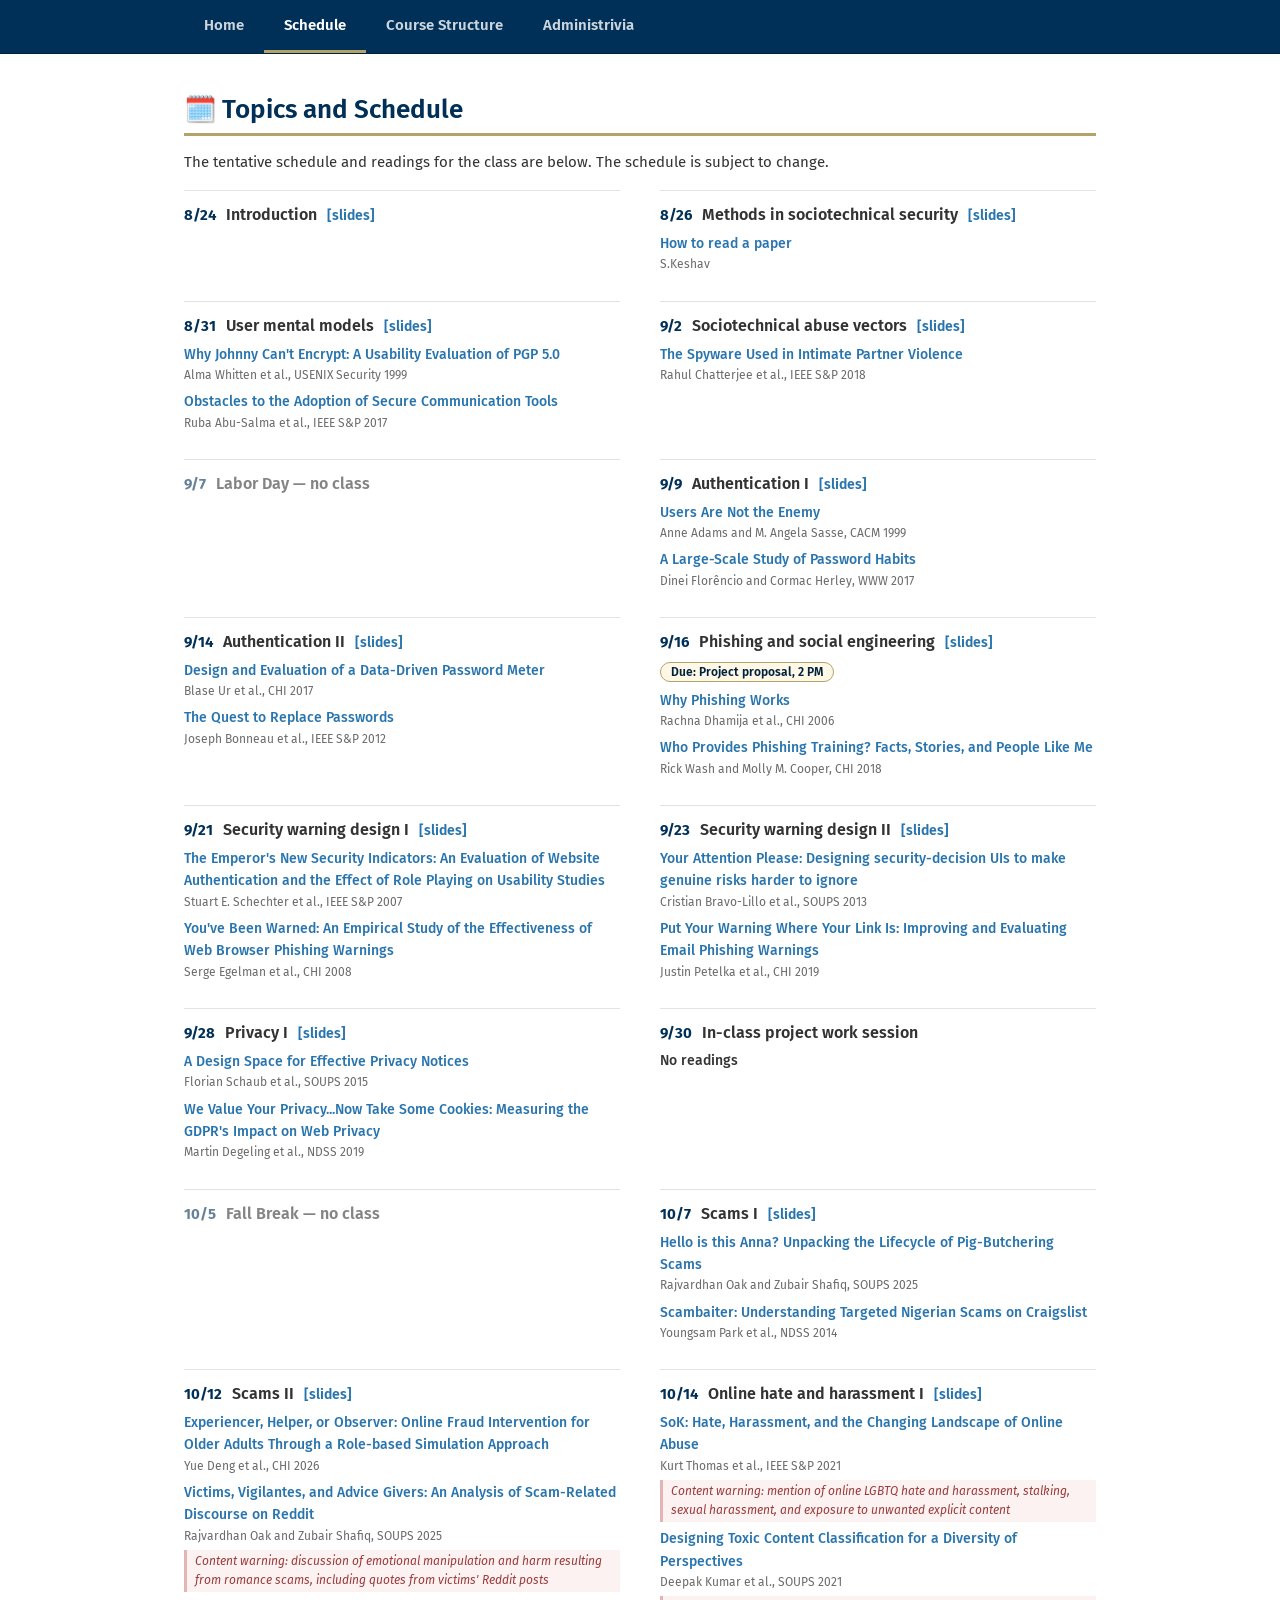
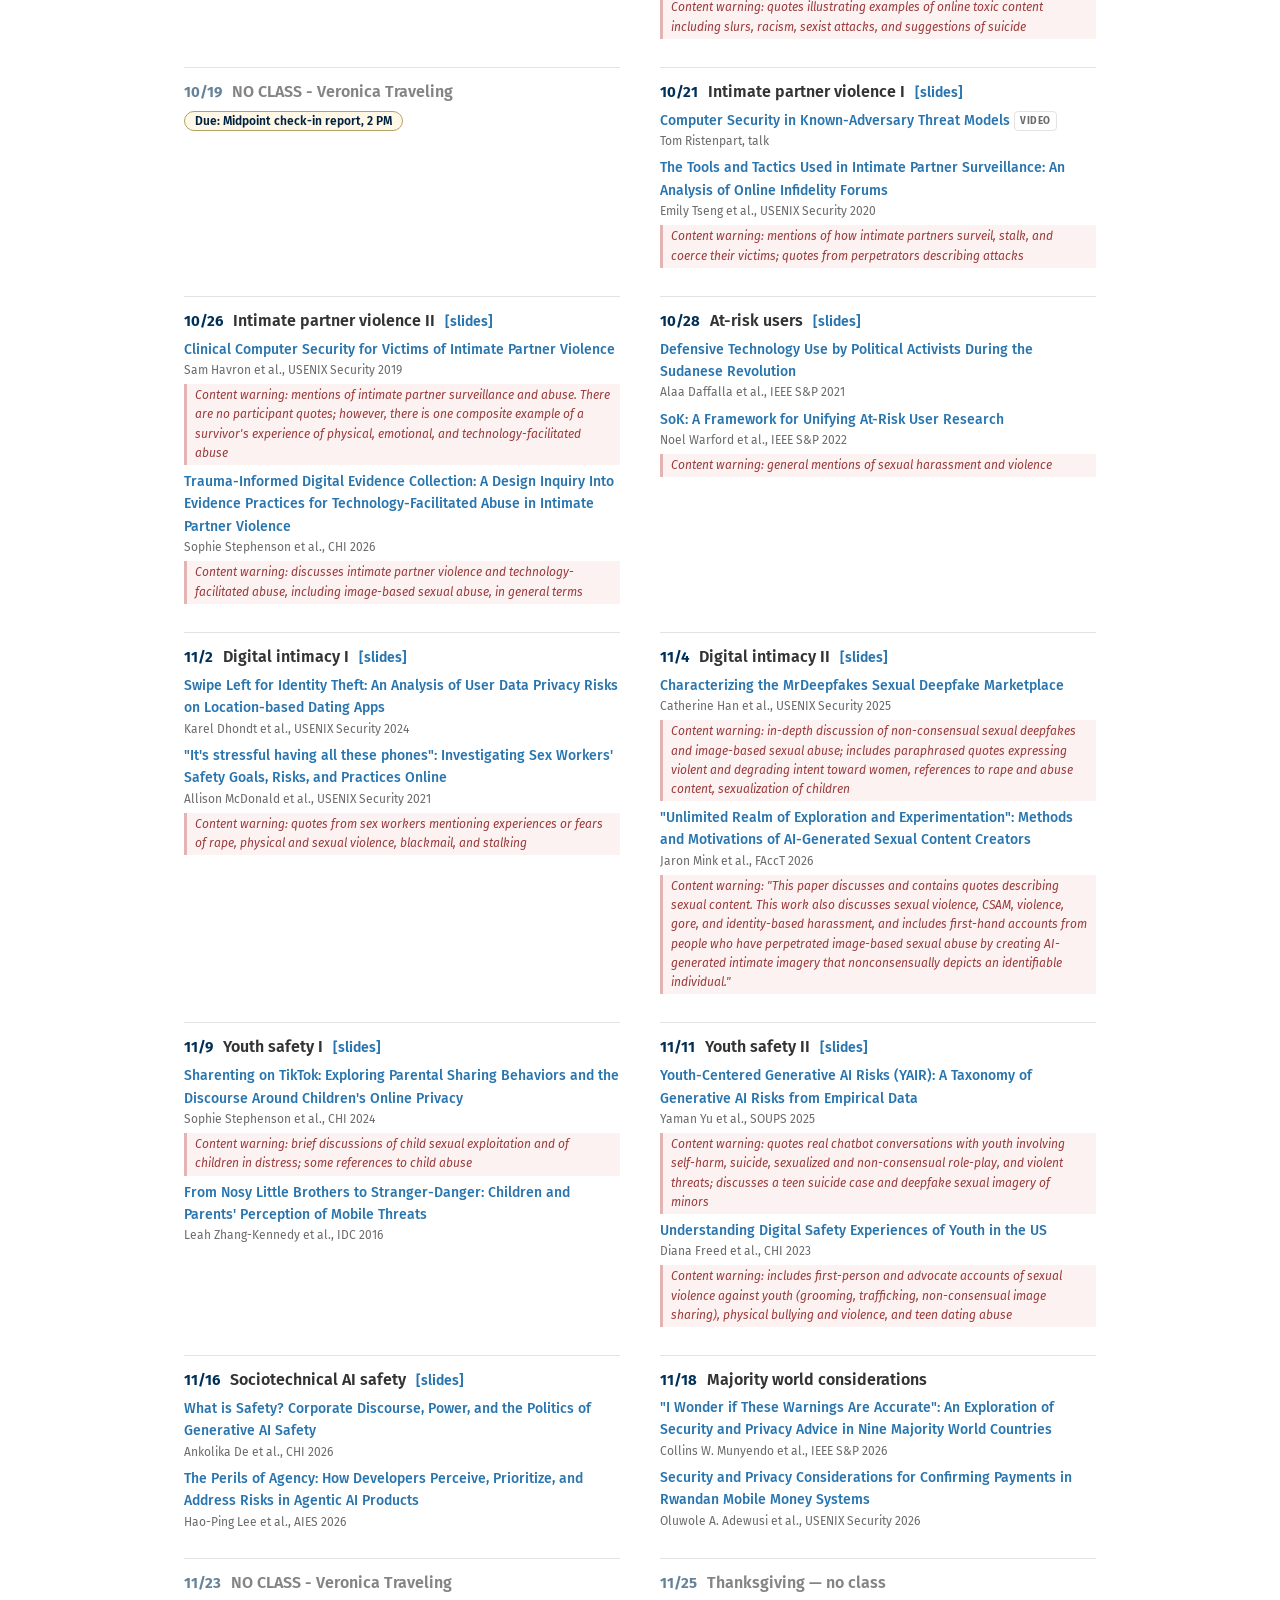
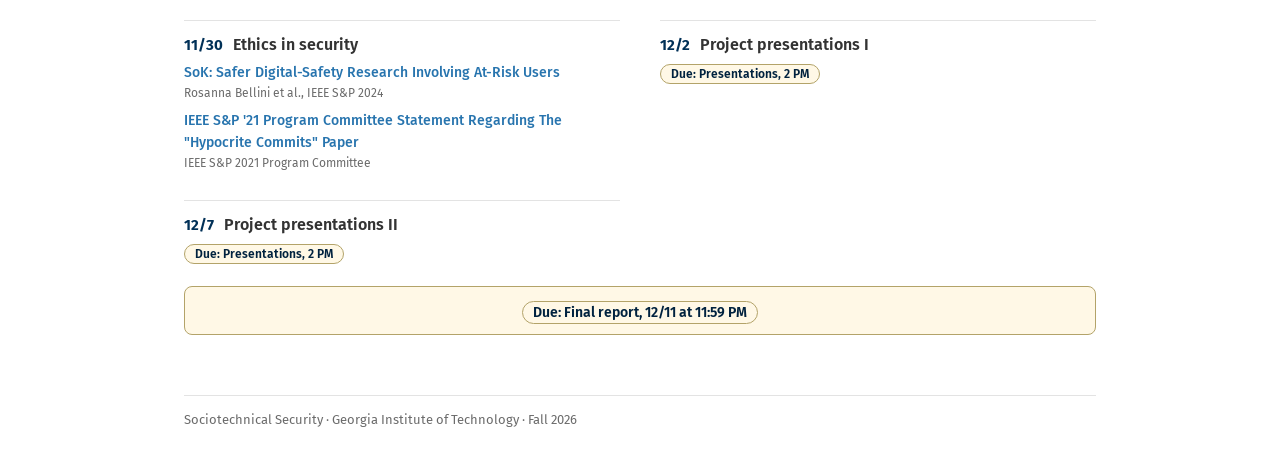
==== commit d0185ed9: "lecture22" ====
--- a/schedule.html
+++ b/schedule.html
@@ -354,6 +354,7 @@
         <div class="day-header">
           <span class="day-date">11/16</span>
           <span class="day-topic">Sociotechnical AI safety</span>
+          <a class="slides-link" href="resources/slides/lecture22.pdf">[slides]</a>
         </div>
         <div class="reading">
           <p class="reading-title"><a href="https://yixinzou.github.io/publications/pdf/chi2026-de.pdf">What is Safety? Corporate Discourse, Power, and the Politics of Generative AI Safety</a></p>
